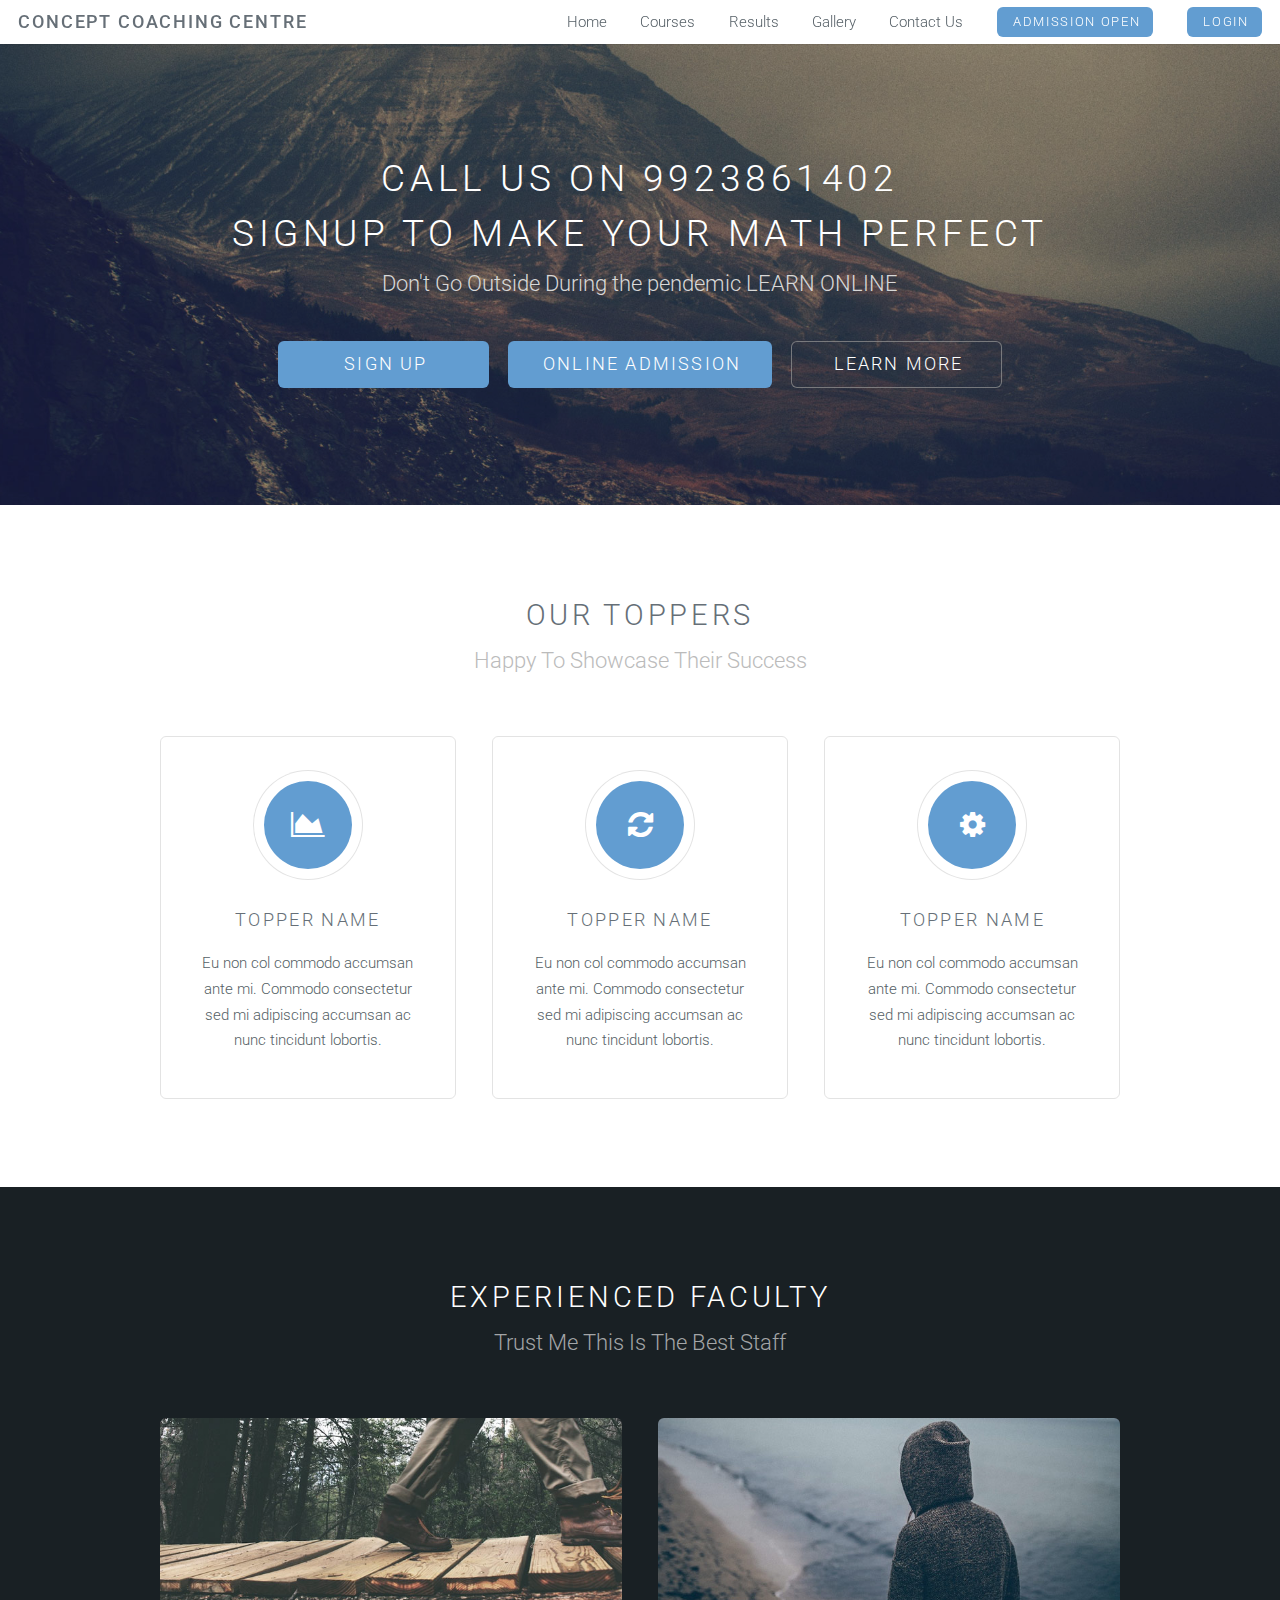
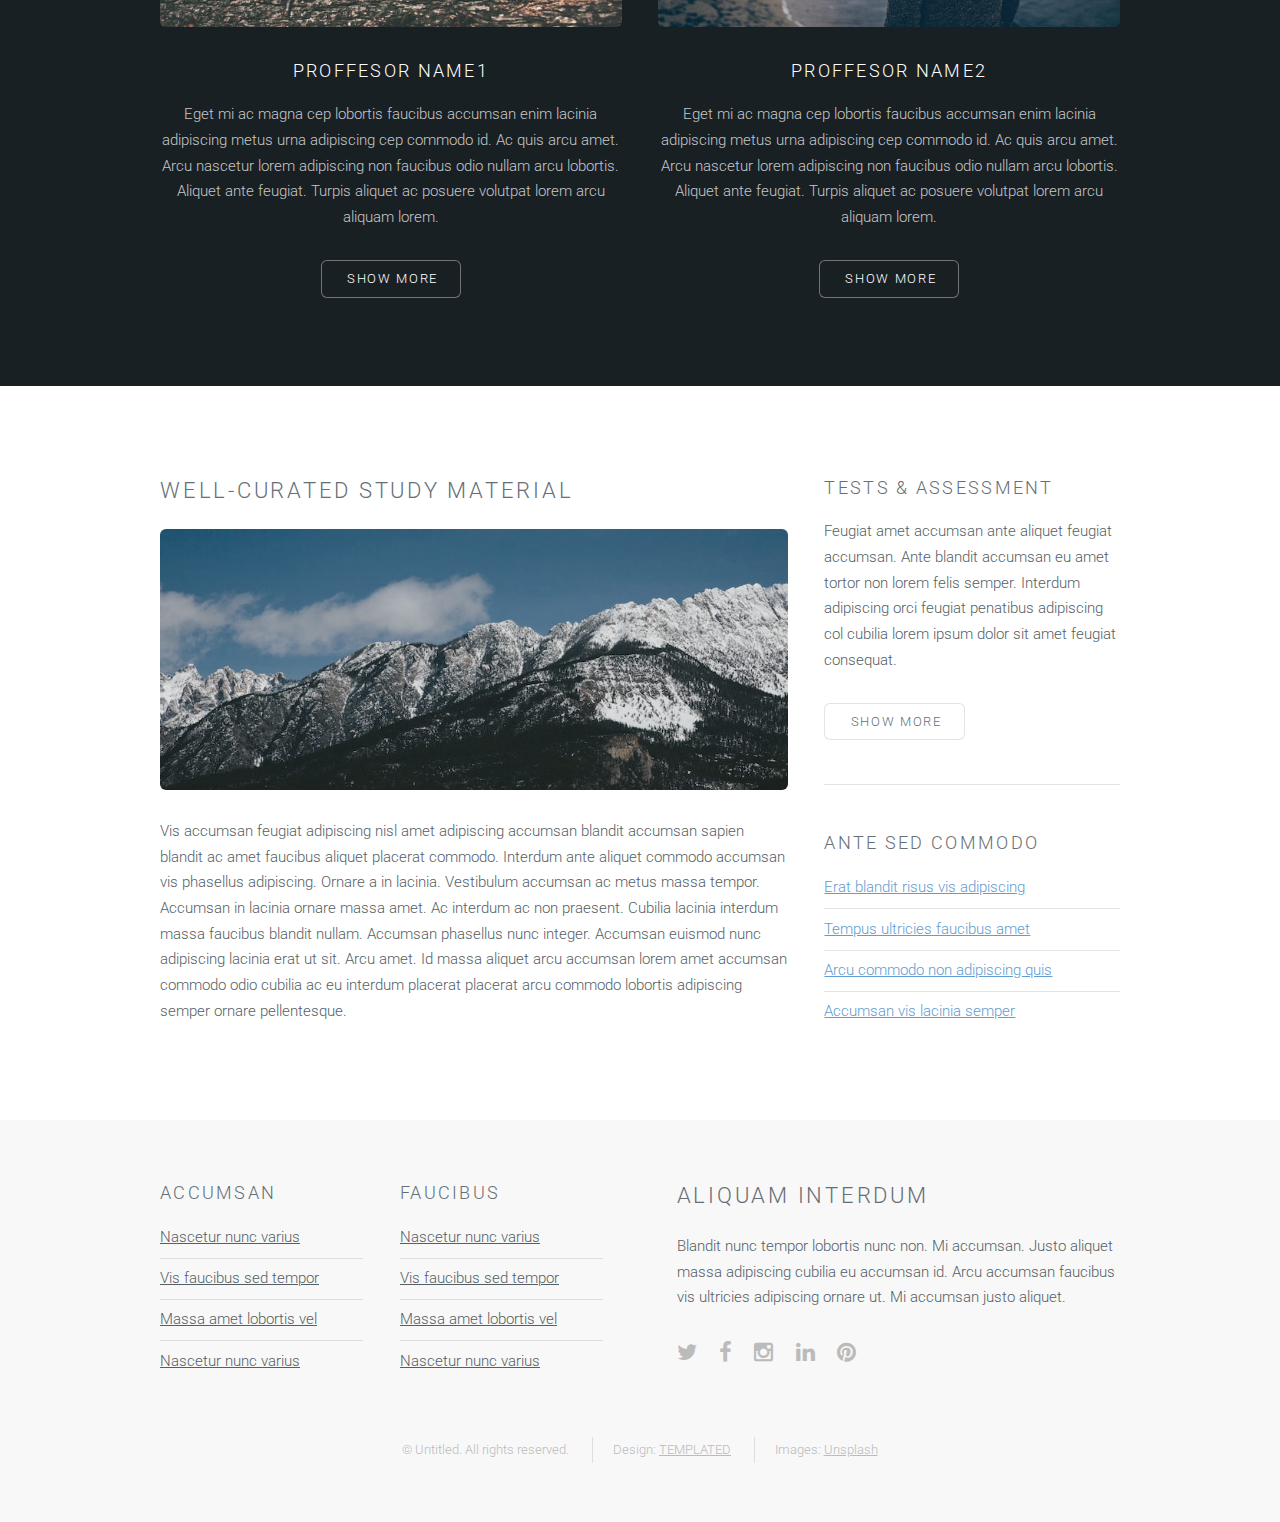
==== src/index.html @ 70733bd9 "updated index.html" ====
<!DOCTYPE HTML>
<!--
	Ion by TEMPLATED
	templated.co @templatedco
	Released for free under the Creative Commons Attribution 3.0 license (templated.co/license)
-->
<html>
	<head>
		<title>Ion by TEMPLATED</title>
		<meta http-equiv="content-type" content="text/html; charset=utf-8" />
		<meta name="description" content="" />
		<meta name="keywords" content="" />
		<!--[if lte IE 8]><script src="js/html5shiv.js"></script><![endif]-->
		<script src="js/jquery.min.js"></script>
		<script src="js/skel.min.js"></script>
		<script src="js/skel-layers.min.js"></script>
		<script src="js/init.js"></script>
		<noscript>
			<link rel="stylesheet" href="css/skel.css" />
			<link rel="stylesheet" href="css/style.css" />
			<link rel="stylesheet" href="css/style-xlarge.css" />
		</noscript>
	</head>
	<body id="top">

		<!-- Header -->
			<header id="header" class="skel-layers-fixed">
				<h1><a href="#">Concept Coaching Centre </a></h1>
				<nav id="nav">
					<ul>
						<li><a href="index.html">Home</a></li>
						<li><a href="left-sidebar.html">Courses</a></li>
						<li><a href="right-sidebar.html">Results</a></li>
						<li><a href="no-sidebar.html">Gallery</a></li>
						<li><a href="no-sidebar.html">Contact Us</a></li>
						<li><a href="#" class="button special">Admission Open</a></li>
						<li><a href="#" class="button special">Login</a></li>
					</ul>
				</nav>
			</header>

		<!-- Banner -->
			<section id="banner">
				<div class="inner">
					<h2>Call us on 9923861402</h2>
					<h2>Signup To Make Your MATH PERFECT</h2>
					<p>Don't Go Outside During the pendemic LEARN ONLINE <a href="http://templated.co"></a></p>
					<ul class="actions">
						<li><a href="#content" class="button big special">Sign Up</a></li>
						<li><a href="#content" class="button big special">Online Admission</a></li>
						<li><a href="#elements" class="button big alt">Learn More</a></li>
					</ul>
				</div>
			</section>

		<!-- One -->
			<section id="one" class="wrapper style1">
				<header class="major">
					<h2>Our Toppers</h2>
					<p>Happy To Showcase Their Success</p>
				</header>
				<div class="container">
					<div class="row">
						<div class="4u">
							<section class="special box">
								<i class="icon fa-area-chart major"></i>
								<h3>Topper Name</h3>
								<p>Eu non col commodo accumsan ante mi. Commodo consectetur sed mi adipiscing accumsan ac nunc tincidunt lobortis.</p>
							</section>
						</div>
						<div class="4u">
							<section class="special box">
								<i class="icon fa-refresh major"></i>
								<h3>Topper Name</h3>
								<p>Eu non col commodo accumsan ante mi. Commodo consectetur sed mi adipiscing accumsan ac nunc tincidunt lobortis.</p>
							</section>
						</div>
						<div class="4u">
							<section class="special box">
								<i class="icon fa-cog major"></i>
								<h3>Topper Name</h3>
								<p>Eu non col commodo accumsan ante mi. Commodo consectetur sed mi adipiscing accumsan ac nunc tincidunt lobortis.</p>
							</section>
						</div>
					</div>
				</div>
			</section>

		<!-- Two -->
			<section id="two" class="wrapper style2">
				<header class="major">
					<h2>EXPERIENCED FACULTY</h2>
					<p>Trust Me This Is The Best Staff</p>
				</header>
				<div class="container">
					<div class="row">
						<div class="6u">
							<section class="special">
								<a href="#" class="image fit"><img src="images/pic01.jpg" alt="" /></a>
								<h3>Proffesor name1</h3>
								<p>Eget mi ac magna cep lobortis faucibus accumsan enim lacinia adipiscing metus urna adipiscing cep commodo id. Ac quis arcu amet. Arcu nascetur lorem adipiscing non faucibus odio nullam arcu lobortis. Aliquet ante feugiat. Turpis aliquet ac posuere volutpat lorem arcu aliquam lorem.</p>
								<ul class="actions">
									<li><a href="#" class="button alt">Show More</a></li>
								</ul>
							</section>
						</div>
						<div class="6u">
							<section class="special">
								<a href="#" class="image fit"><img src="images/pic02.jpg" alt="" /></a>
								<h3>Proffesor name2</h3>
								<p>Eget mi ac magna cep lobortis faucibus accumsan enim lacinia adipiscing metus urna adipiscing cep commodo id. Ac quis arcu amet. Arcu nascetur lorem adipiscing non faucibus odio nullam arcu lobortis. Aliquet ante feugiat. Turpis aliquet ac posuere volutpat lorem arcu aliquam lorem.</p>
								<ul class="actions">
									<li><a href="#" class="button alt">Show More</a></li>
								</ul>
							</section>
						</div>
					</div>
				</div>
			</section>

		<!-- Three -->
			<section id="three" class="wrapper style1">
				<div class="container">
					<div class="row">
						<div class="8u">
							<section>
								<h2>WELL-CURATED STUDY MATERIAL</h2>
								<a href="#" class="image fit"><img src="images/pic03.jpg" alt="" /></a>
								<p>Vis accumsan feugiat adipiscing nisl amet adipiscing accumsan blandit accumsan sapien blandit ac amet faucibus aliquet placerat commodo. Interdum ante aliquet commodo accumsan vis phasellus adipiscing. Ornare a in lacinia. Vestibulum accumsan ac metus massa tempor. Accumsan in lacinia ornare massa amet. Ac interdum ac non praesent. Cubilia lacinia interdum massa faucibus blandit nullam. Accumsan phasellus nunc integer. Accumsan euismod nunc adipiscing lacinia erat ut sit. Arcu amet. Id massa aliquet arcu accumsan lorem amet accumsan commodo odio cubilia ac eu interdum placerat placerat arcu commodo lobortis adipiscing semper ornare pellentesque.</p>
							</section>
						</div>
						<div class="4u">
							<section>
								<h3>TESTS & ASSESSMENT</h3>
								<p>Feugiat amet accumsan ante aliquet feugiat accumsan. Ante blandit accumsan eu amet tortor non lorem felis semper. Interdum adipiscing orci feugiat penatibus adipiscing col cubilia lorem ipsum dolor sit amet feugiat consequat.</p>
								<ul class="actions">
									<li><a href="#" class="button alt">Show More</a></li>
								</ul>
							</section>
							<hr />
							<section>
								<h3>Ante sed commodo</h3>
								<ul class="alt">
									<li><a href="#">Erat blandit risus vis adipiscing</a></li>
									<li><a href="#">Tempus ultricies faucibus amet</a></li>
									<li><a href="#">Arcu commodo non adipiscing quis</a></li>
									<li><a href="#">Accumsan vis lacinia semper</a></li>
								</ul>
							</section>
						</div>
					</div>
				</div>
			</section>

		<!-- Footer -->
			<footer id="footer">
				<div class="container">
					<div class="row double">
						<div class="6u">
							<div class="row collapse-at-2">
								<div class="6u">
									<h3>Accumsan</h3>
									<ul class="alt">
										<li><a href="#">Nascetur nunc varius</a></li>
										<li><a href="#">Vis faucibus sed tempor</a></li>
										<li><a href="#">Massa amet lobortis vel</a></li>
										<li><a href="#">Nascetur nunc varius</a></li>
									</ul>
								</div>
								<div class="6u">
									<h3>Faucibus</h3>
									<ul class="alt">
										<li><a href="#">Nascetur nunc varius</a></li>
										<li><a href="#">Vis faucibus sed tempor</a></li>
										<li><a href="#">Massa amet lobortis vel</a></li>
										<li><a href="#">Nascetur nunc varius</a></li>
									</ul>
								</div>
							</div>
						</div>
						<div class="6u">
							<h2>Aliquam Interdum</h2>
							<p>Blandit nunc tempor lobortis nunc non. Mi accumsan. Justo aliquet massa adipiscing cubilia eu accumsan id. Arcu accumsan faucibus vis ultricies adipiscing ornare ut. Mi accumsan justo aliquet.</p>
							<ul class="icons">
								<li><a href="#" class="icon fa-twitter"><span class="label">Twitter</span></a></li>
								<li><a href="#" class="icon fa-facebook"><span class="label">Facebook</span></a></li>
								<li><a href="#" class="icon fa-instagram"><span class="label">Instagram</span></a></li>
								<li><a href="#" class="icon fa-linkedin"><span class="label">LinkedIn</span></a></li>
								<li><a href="#" class="icon fa-pinterest"><span class="label">Pinterest</span></a></li>
							</ul>
						</div>
					</div>
					<ul class="copyright">
						<li>&copy; Untitled. All rights reserved.</li>
						<li>Design: <a href="http://templated.co">TEMPLATED</a></li>
						<li>Images: <a href="http://unsplash.com">Unsplash</a></li>
					</ul>
				</div>
			</footer>

	</body>
</html>
---- src/css/skel.css ----
/* Resets (http://meyerweb.com/eric/tools/css/reset/ | v2.0 | 20110126 | License: none (public domain)) */

	html,body,div,span,applet,object,iframe,h1,h2,h3,h4,h5,h6,p,blockquote,pre,a,abbr,acronym,address,big,cite,code,del,dfn,em,img,ins,kbd,q,s,samp,small,strike,strong,sub,sup,tt,var,b,u,i,center,dl,dt,dd,ol,ul,li,fieldset,form,label,legend,table,caption,tbody,tfoot,thead,tr,th,td,article,aside,canvas,details,embed,figure,figcaption,footer,header,hgroup,menu,nav,output,ruby,section,summary,time,mark,audio,video{margin:0;padding:0;border:0;font-size:100%;font:inherit;vertical-align:baseline;}article,aside,details,figcaption,figure,footer,header,hgroup,menu,nav,section{display:block;}body{line-height:1;}ol,ul{list-style:none;}blockquote,q{quotes:none;}blockquote:before,blockquote:after,q:before,q:after{content:'';content:none;}table{border-collapse:collapse;border-spacing:0;}body{-webkit-text-size-adjust:none}

/* Box Model */

	*, *:before, *:after {
		-moz-box-sizing: border-box;
		-webkit-box-sizing: border-box;
		box-sizing: border-box;
	}

/* Container */

	body {
		/* min-width: (containers) */
		min-width: 1200px;
	}

	.container {
		margin-left: auto;
		margin-right: auto;
		
		/* width: (containers) */
		width: 1200px;
	}

	/* Modifiers */
	
		.container.small {
			/* width: (containers) * 0.75; */
			width: 900px;
		}

		.container.big {
			width: 100%;

			/* max-width: (containers) * 1.25; */
			max-width: 1500px;

			/* min-width: (containers); */
			min-width: 1200px;
		}

/* Grid */

	.\31 2u { width: 100% }
	.\31 1u { width: 91.6666666667% }
	.\31 0u { width: 83.3333333333% }
	.\39 u { width: 75% }
	.\38 u { width: 66.6666666667% }
	.\37 u { width: 58.3333333333% }
	.\36 u { width: 50% }
	.\35 u { width: 41.6666666667% }
	.\34 u { width: 33.3333333333% }
	.\33 u { width: 25% }
	.\32 u { width: 16.6666666667% }
	.\31 u { width: 8.3333333333% }
	.\-11u { margin-left: 91.6666666667% }
	.\-10u { margin-left: 83.3333333333% }
	.\-9u { margin-left: 75% }
	.\-8u { margin-left: 66.6666666667% }
	.\-7u { margin-left: 58.3333333333% }
	.\-6u { margin-left: 50% }
	.\-5u { margin-left: 41.6666666667% }
	.\-4u { margin-left: 33.3333333333% }
	.\-3u { margin-left: 25% }
	.\-2u { margin-left: 16.6666666667% }
	.\-1u { margin-left: 8.3333333333% }

	/* Rows */

		.row > * {
			float: left;
		}

		.row:after {
			content: '';
			display: block;
			clear: both;
			height: 0;
		}

		.row:first-child > * {
			padding-top: 0 !important;
		}

		.row.uniform > * > :first-child {
			margin-top: 0;
		}

		.row.uniform > * > :last-child {
			margin-bottom: 0;
		}

		/* Normal */

			.row > * {
				/* padding-left: (gutters.vertical) */
				padding-left: 4em;
			}

			.row + .row > * {
				/* padding: (gutters.horizontal) 0 0 (gutters.vertical) */
				padding: 0 0 0 4em;
			}

			.row {
				/* margin-left: -(gutters.vertical) */
				margin-left: -4em;
			}

			.row + .row.uniform > * {
				/* padding: (gutters.vertical) 0 0 (gutters.vertical) */
				padding: 4em 0 0 4em;
			}

		/* Flush */

			.row.flush > * {
				padding-left: 0;
			}

			.row + .row.flush > * {
				padding: 0;
			}

			.row.flush {
				margin-left: 0;
			}

			.row + .row.uniform.flush > * {
				padding: 0;
			}

		/* Quarter */

			.row.quarter > * {
				/* padding-left: (gutters.vertical * 0.25) */
				padding-left: 1em;
			}

			.row + .row.quarter > * {
				/* padding: (gutters.horizontal * 0.25) 0 0 (gutters.vertical * 0.25) */
				padding: 0 0 0 1em;
			}

			.row.quarter {
				/* margin-left: -(gutters.vertical * 0.25) */
				margin-left: -1em;
			}

			.row + .row.uniform.quarter > * {
				/* padding: (gutters.vertical * 0.25) 0 0 (gutters.vertical * 0.25) */
				padding: 1em 0 0 1em;
			}

		/* Half */

			.row.half > * {
				/* padding-left: (gutters.vertical * 0.5) */
				padding-left: 2em;
			}

			.row + .row.half > * {
				/* padding: (gutters.horizontal * 0.5) 0 0 (gutters.vertical * 0.5) */
				padding: 0 0 0 2em;
			}

			.row.half {
				/* margin-left: -(gutters.vertical * 0.5) */
				margin-left: -2em;
			}

			.row + .row.uniform.half > * {
				/* padding: (gutters.vertical * 0.5) 0 0 (gutters.vertical * 0.5) */
				padding: 2em 0 0 2em;
			}

		/* One and (a) Half */

			.row.oneandhalf > * {
				/* padding-left: (gutters.vertical * 1.5) */
				padding-left: 6em;
			}

			.row + .row.oneandhalf > * {
				/* padding: (gutters.horizontal * 1.5) 0 0 (gutters.vertical * 1.5) */
				padding: 0 0 0 6em;
			}

			.row.oneandhalf {
				/* margin-left: -(gutters.vertical * 1.5) */
				margin-left: -6em;
			}

			.row + .row.uniform.oneandhalf > * {
				/* padding: (gutters.vertical * 1.5) 0 0 (gutters.vertical * 1.5) */
				padding: 6em 0 0 6em;
			}

		/* Double */

			.row.double > * {
				/* padding-left: (gutters.vertical * 2) */
				padding-left: 8em;
			}

			.row + .row.double > * {
				/* padding: (gutters.horizontal * 2) 0 0 (gutters.vertical * 2) */
				padding: 0 0 0 8em;
			}

			.row.double {
				/* margin-left: -(gutters.vertical * 2) */
				margin-left: -8em;
			}

			.row + .row.uniform.double > * {
				/* padding: (gutters.vertical * 2) 0 0 (gutters.vertical * 2) */
				padding: 8em 0 0 8em;
			}
---- src/css/style.css ----
@charset "UTF-8";
@import url(font-awesome.min.css);
@import url("http://fonts.googleapis.com/css?family=Roboto:500,300");

/*
	Ion by TEMPLATED
	templated.co @templatedco
	Released for free under the Creative Commons Attribution 3.0 license (templated.co/license)
*/

/* Basic */

	body {
		background: #fff;
	}

	body, input, select, textarea {
		color: #555f66;
		font-family: "Roboto", Helvetica, sans-serif;
		font-size: 14pt;
		font-weight: 300;
		line-height: 1.75em;
	}

	a {
		color: #629DD1;
		text-decoration: underline;
	}

		a:hover {
			text-decoration: none;
		}

	strong, b {
		color: #666f77;
		font-weight: 500;
	}

	em, i {
		font-style: italic;
	}

	p {
		margin: 0 0 2em 0;
	}

	h1, h2, h3, h4, h5, h6 {
		color: #666f77;
		font-weight: 300;
		line-height: 1em;
		margin: 0 0 1em 0;
		text-transform: uppercase;
		letter-spacing: 0.125em;
	}

		h1 a, h2 a, h3 a, h4 a, h5 a, h6 a {
			color: inherit;
			text-decoration: none;
		}

	h2 {
		font-size: 1.5em;
		line-height: 1.5em;
	}

	h3 {
		font-size: 1.25em;
		line-height: 1.5em;
	}

	h4 {
		font-size: 1em;
		line-height: 1.5em;
	}

	h5 {
		font-size: 0.9em;
		line-height: 1.5em;
	}

	h6 {
		font-size: 0.7em;
		line-height: 1.5em;
	}

	sub {
		font-size: 0.8em;
		position: relative;
		top: 0.5em;
	}

	sup {
		font-size: 0.8em;
		position: relative;
		top: -0.5em;
	}

	hr {
		border: 0;
		border-bottom: solid 1px rgba(144, 144, 144, 0.25);
		margin: 3em 0;
	}

		hr.major {
			margin: 2em 0 5em 0;
		}

	blockquote {
		border-left: solid 4px rgba(144, 144, 144, 0.25);
		font-style: italic;
		margin: 0 0 2em 0;
		padding: 0.5em 0 0.5em 2em;
	}

	code {
		background: rgba(144, 144, 144, 0.075);
		border-radius: 6px;
		border: solid 1px rgba(144, 144, 144, 0.25);
		font-family: "Courier New", monospace;
		font-size: 0.9em;
		margin: 0 0.25em;
		padding: 0.25em 0.65em;
	}

	pre {
		-webkit-overflow-scrolling: touch;
		font-family: "Courier New", monospace;
		font-size: 0.9em;
		margin: 0 0 2em 0;
		overflow-x: auto;
	}

		pre code {
			display: block;
			line-height: 1.75em;
			padding: 1em 1.5em;
		}

	.align-left {
		text-align: left;
	}

	.align-center {
		text-align: center;
	}

	.align-right {
		text-align: right;
	}

/* Section/Article */

	section.special, article.special {
		text-align: center;
	}

	header p {
		color: #bbb;
		position: relative;
		margin: 0 0 1.5em 0;
	}

	header h2 + p {
		font-size: 1.25em;
		margin-top: -1em;
		line-height: 1.5em;
	}

	header h3 + p {
		font-size: 1.1em;
		margin-top: -0.85em;
		line-height: 1.5em;
	}

	header h4 + p,
	header h5 + p,
	header h6 + p {
		font-size: 0.9em;
		margin-top: -0.75em;
		line-height: 1.5em;
	}

	header.major {
		text-align: center;
		margin: 0 0 4em 0;
	}

		header.major h2 {
			font-size: 2em;
		}

		header.major h2 + p {
			font-size: 1.5em;
			margin: -1em 0 2em 0;
		}

/* Form */

	form {
		margin: 0 0 2em 0;
	}

	label {
		color: #666f77;
		display: block;
		font-size: 0.9em;
		font-weight: 500;
		margin: 0 0 1em 0;
	}

	input[type="text"],
	input[type="password"],
	input[type="email"],
	select,
	textarea {
		-moz-appearance: none;
		-webkit-appearance: none;
		-o-appearance: none;
		-ms-appearance: none;
		appearance: none;
		background: rgba(144, 144, 144, 0.075);
		border-radius: 6px;
		border: none;
		border: solid 1px rgba(144, 144, 144, 0.25);
		color: inherit;
		display: block;
		outline: 0;
		padding: 0 1em;
		text-decoration: none;
		width: 100%;
	}

		input[type="text"]:invalid,
		input[type="password"]:invalid,
		input[type="email"]:invalid,
		select:invalid,
		textarea:invalid {
			box-shadow: none;
		}

		input[type="text"]:focus,
		input[type="password"]:focus,
		input[type="email"]:focus,
		select:focus,
		textarea:focus {
			border-color: #629DD1;
			box-shadow: 0 0 0 1px #629DD1;
		}

	.select-wrapper {
		text-decoration: none;
		display: block;
		position: relative;
	}

		.select-wrapper:before {
			content: "";
			-moz-osx-font-smoothing: grayscale;
			-webkit-font-smoothing: antialiased;
			font-family: FontAwesome;
			font-style: normal;
			font-weight: normal;
			text-transform: none !important;
		}

		.select-wrapper:before {
			color: rgba(144, 144, 144, 0.25);
			display: block;
			height: 2.75em;
			line-height: 2.75em;
			pointer-events: none;
			position: absolute;
			right: 0;
			text-align: center;
			top: 0;
			width: 2.75em;
		}

		.select-wrapper select::-ms-expand {
			display: none;
		}

	input[type="text"],
	input[type="password"],
	input[type="email"],
	select {
		height: 2.75em;
	}

	textarea {
		padding: 0.75em 1em;
	}

	input[type="checkbox"],
	input[type="radio"] {
		-moz-appearance: none;
		-webkit-appearance: none;
		-o-appearance: none;
		-ms-appearance: none;
		appearance: none;
		display: block;
		float: left;
		margin-right: -2em;
		opacity: 0;
		width: 1em;
		z-index: -1;
	}

		input[type="checkbox"] + label,
		input[type="radio"] + label {
			text-decoration: none;
			color: #555f66;
			cursor: pointer;
			display: inline-block;
			font-size: 1em;
			font-weight: 300;
			padding-left: 2.4em;
			padding-right: 0.75em;
			position: relative;
		}

			input[type="checkbox"] + label:before,
			input[type="radio"] + label:before {
				-moz-osx-font-smoothing: grayscale;
				-webkit-font-smoothing: antialiased;
				font-family: FontAwesome;
				font-style: normal;
				font-weight: normal;
				text-transform: none !important;
			}

			input[type="checkbox"] + label:before,
			input[type="radio"] + label:before {
				background: rgba(144, 144, 144, 0.075);
				border-radius: 6px;
				border: solid 1px rgba(144, 144, 144, 0.25);
				content: '';
				display: inline-block;
				height: 1.65em;
				left: 0;
				line-height: 1.58125em;
				position: absolute;
				text-align: center;
				top: 0;
				width: 1.65em;
			}

		input[type="checkbox"]:checked + label:before,
		input[type="radio"]:checked + label:before {
			background: #192024;
			border-color: #192024;
			color: #ffffff;
			content: '\f00c';
		}

		input[type="checkbox"]:focus + label:before,
		input[type="radio"]:focus + label:before {
			border-color: #629DD1;
			box-shadow: 0 0 0 1px #629DD1;
		}

	input[type="checkbox"] + label:before {
		border-radius: 6px;
	}

	input[type="radio"] + label:before {
		border-radius: 100%;
	}

	::-webkit-input-placeholder {
		color: #bbb !important;
		opacity: 1.0;
	}

	:-moz-placeholder {
		color: #bbb !important;
		opacity: 1.0;
	}

	::-moz-placeholder {
		color: #bbb !important;
		opacity: 1.0;
	}

	:-ms-input-placeholder {
		color: #bbb !important;
		opacity: 1.0;
	}

	.formerize-placeholder {
		color: #bbb !important;
		opacity: 1.0;
	}

/* Box */

	.box {
		border-radius: 6px;
		border: solid 1px rgba(144, 144, 144, 0.25);
		margin-bottom: 2em;
		padding: 3em 2em;
	}

		.box > :last-child,
		.box > :last-child > :last-child,
		.box > :last-child > :last-child > :last-child {
			margin-bottom: 0;
		}

		.box.alt {
			border: 0;
			border-radius: 0;
			padding: 0;
		}

/* Icon */

	.icon {
		text-decoration: none;
		border-bottom: none;
		position: relative;
	}

		.icon:before {
			-moz-osx-font-smoothing: grayscale;
			-webkit-font-smoothing: antialiased;
			font-family: FontAwesome;
			font-style: normal;
			font-weight: normal;
			text-transform: none !important;
		}

		.icon > .label {
			display: none;
		}

		.icon.major {
			display: inline-block;
			margin: 0 0 1.25em 0;
			color: #ffffff;
			background: #629DD1;
			width: 3em;
			height: 3em;
			font-size: 2em;
			text-align: center;
			line-height: 3em;
			border-radius: 100%;
			box-shadow: 0 0 0 10px #fff, 0 0 0 11px rgba(144, 144, 144, 0.25);
		}

/* Image */

	.image {
		border-radius: 6px;
		border: 0;
		display: inline-block;
		position: relative;
	}

		.image img {
			border-radius: 6px;
			display: block;
		}

		.image.left {
			float: left;
			padding: 0 1.5em 1em 0;
			top: 0.25em;
		}

		.image.right {
			float: right;
			padding: 0 0 1em 1.5em;
			top: 0.25em;
		}

		.image.fit {
			display: block;
			margin: 0 0 2em 0;
			width: 100%;
		}

			.image.fit img {
				display: block;
				width: 100%;
			}

/* List */

	ol {
		list-style: decimal;
		margin: 0 0 2em 0;
		padding-left: 1.25em;
	}

		ol li {
			padding-left: 0.25em;
		}

	ul {
		list-style: disc;
		margin: 0 0 2em 0;
		padding-left: 1em;
	}

		ul li {
			padding-left: 0.5em;
		}

		ul.alt {
			list-style: none;
			padding-left: 0;
		}

			ul.alt li {
				border-top: solid 1px rgba(144, 144, 144, 0.25);
				padding: 0.5em 0;
			}

				ul.alt li:first-child {
					border-top: 0;
					padding-top: 0;
				}

		ul.icons {
			cursor: default;
			list-style: none;
			padding-left: 0;
		}

			ul.icons li {
				display: inline-block;
				padding: 0 1.25em 0 0;
			}

				ul.icons li:last-child {
					padding-right: 0;
				}

				ul.icons li .icon:before {
					font-size: 1.5em;
				}

		ul.actions {
			cursor: default;
			list-style: none;
			padding-left: 0;
		}

			ul.actions li {
				display: inline-block;
				padding: 0 1em 0 0;
				vertical-align: middle;
			}

				ul.actions li:last-child {
					padding-right: 0;
				}

			ul.actions.small li {
				padding: 0 0.5em 0 0;
			}

			ul.actions.vertical li {
				display: block;
				padding: 1em 0 0 0;
			}

				ul.actions.vertical li:first-child {
					padding-top: 0;
				}

				ul.actions.vertical li > * {
					margin-bottom: 0;
				}

			ul.actions.vertical.small li {
				padding: 0.5em 0 0 0;
			}

				ul.actions.vertical.small li:first-child {
					padding-top: 0;
				}

			ul.actions.fit {
				display: table;
				margin-left: -1em;
				padding: 0;
				table-layout: fixed;
				width: calc(100% + 1em);
			}

				ul.actions.fit li {
					display: table-cell;
					padding: 0 0 0 1em;
				}

					ul.actions.fit li > * {
						margin-bottom: 0;
					}

				ul.actions.fit.small {
					margin-left: -0.5em;
					width: calc(100% + 0.5em);
				}

					ul.actions.fit.small li {
						padding: 0 0 0 0.5em;
					}

	dl {
		margin: 0 0 2em 0;
	}

/* Table */

	.table-wrapper {
		-webkit-overflow-scrolling: touch;
		overflow-x: auto;
	}

	table {
		margin: 0 0 2em 0;
		width: 100%;
	}

		table tbody tr {
			border: solid 1px rgba(144, 144, 144, 0.25);
			border-left: 0;
			border-right: 0;
		}

			table tbody tr:nth-child(2n + 1) {
				background-color: rgba(144, 144, 144, 0.075);
			}

		table td {
			padding: 0.75em 0.75em;
		}

		table th {
			color: #666f77;
			font-size: 0.9em;
			font-weight: 500;
			padding: 0 0.75em 0.75em 0.75em;
			text-align: left;
		}

		table thead {
			border-bottom: solid 2px rgba(144, 144, 144, 0.25);
		}

		table tfoot {
			border-top: solid 2px rgba(144, 144, 144, 0.25);
		}

		table.alt {
			border-collapse: separate;
		}

			table.alt tbody tr td {
				border: solid 1px rgba(144, 144, 144, 0.25);
				border-left-width: 0;
				border-top-width: 0;
			}

				table.alt tbody tr td:first-child {
					border-left-width: 1px;
				}

			table.alt tbody tr:first-child td {
				border-top-width: 1px;
			}

			table.alt thead {
				border-bottom: 0;
			}

			table.alt tfoot {
				border-top: 0;
			}

/* Button */

	input[type="submit"],
	input[type="reset"],
	input[type="button"],
	.button {
		-moz-appearance: none;
		-webkit-appearance: none;
		-o-appearance: none;
		-ms-appearance: none;
		appearance: none;
		-moz-transition: background-color 0.2s ease-in-out, color 0.2s ease-in-out;
		-webkit-transition: background-color 0.2s ease-in-out, color 0.2s ease-in-out;
		-o-transition: background-color 0.2s ease-in-out, color 0.2s ease-in-out;
		-ms-transition: background-color 0.2s ease-in-out, color 0.2s ease-in-out;
		transition: background-color 0.2s ease-in-out, color 0.2s ease-in-out;
		background-color: #192024;
		border-radius: 6px;
		border: 0;
		color: #ffffff !important;
		cursor: pointer;
		display: inline-block;
		font-weight: 300;
		text-transform: uppercase;
		letter-spacing: 0.125em;
		font-size: 0.9em;
		height: 2.85em;
		line-height: 2.85em;
		padding: 0 1.75em;
		text-align: center;
		text-decoration: none;
		white-space: nowrap;
		text-indent: 0.25em;
	}

		input[type="submit"]:hover,
		input[type="reset"]:hover,
		input[type="button"]:hover,
		.button:hover {
			background-color: #232d33;
		}

		input[type="submit"]:active,
		input[type="reset"]:active,
		input[type="button"]:active,
		.button:active {
			background-color: #0f1315;
		}

		input[type="submit"].icon,
		input[type="reset"].icon,
		input[type="button"].icon,
		.button.icon {
			padding-left: 1.35em;
		}

			input[type="submit"].icon:before,
			input[type="reset"].icon:before,
			input[type="button"].icon:before,
			.button.icon:before {
				margin-right: 0.5em;
			}

		input[type="submit"].fit,
		input[type="reset"].fit,
		input[type="button"].fit,
		.button.fit {
			display: block;
			margin: 0 0 1em 0;
			width: 100%;
		}

		input[type="submit"].small,
		input[type="reset"].small,
		input[type="button"].small,
		.button.small {
			font-size: 0.7em;
		}

		input[type="submit"].big,
		input[type="reset"].big,
		input[type="button"].big,
		.button.big {
			font-size: 1.2em;
			height: 2.65em;
			line-height: 2.65em;
		}

		input[type="submit"].alt,
		input[type="reset"].alt,
		input[type="button"].alt,
		.button.alt {
			background-color: transparent;
			box-shadow: inset 0 0 0 1px rgba(144, 144, 144, 0.25);
			color: #666f77 !important;
		}

			input[type="submit"].alt:hover,
			input[type="reset"].alt:hover,
			input[type="button"].alt:hover,
			.button.alt:hover {
				background-color: rgba(144, 144, 144, 0.075);
			}

			input[type="submit"].alt:active,
			input[type="reset"].alt:active,
			input[type="button"].alt:active,
			.button.alt:active {
				background-color: rgba(144, 144, 144, 0.2);
			}

			input[type="submit"].alt.icon:before,
			input[type="reset"].alt.icon:before,
			input[type="button"].alt.icon:before,
			.button.alt.icon:before {
				color: #bbb;
			}

		input[type="submit"].special,
		input[type="reset"].special,
		input[type="button"].special,
		.button.special {
			background-color: #629DD1;
			color: #ffffff !important;
		}

			input[type="submit"].special:hover,
			input[type="reset"].special:hover,
			input[type="button"].special:hover,
			.button.special:hover {
				background-color: #76a9d7;
			}

			input[type="submit"].special:active,
			input[type="reset"].special:active,
			input[type="button"].special:active,
			.button.special:active {
				background-color: #4e91cb;
			}

		input[type="submit"].disabled, input[type="submit"]:disabled,
		input[type="reset"].disabled,
		input[type="reset"]:disabled,
		input[type="button"].disabled,
		input[type="button"]:disabled,
		.button.disabled,
		.button:disabled {
			background-color: #555f66 !important;
			box-shadow: inset 0 -0.15em 0 0 rgba(0, 0, 0, 0.15);
			color: #fff !important;
			cursor: default;
			opacity: 0.25;
		}

/* Wrapper */

	.wrapper {
		padding: 6em 0 4em 0;
	}

		.wrapper.style1 {
			background: #fff;
			color: #555f66;
		}

		.wrapper.style2 {
			background: #192024;
			color: #c5c7c8;
		}

			.wrapper.style2 h2, .wrapper.style2 h3, .wrapper.style2 h4, .wrapper.style2 h5, .wrapper.style2 h6 {
				color: #ffffff;
			}

			.wrapper.style2 header p {
				color: #a3a5a7;
			}

			.wrapper.style2 .button.alt {
				box-shadow: inset 0 0 0 1px rgba(144, 144, 144, 0.75);
				color: #ffffff !important;
			}

				.wrapper.style2 .button.alt:hover {
					background-color: rgba(144, 144, 144, 0.275);
				}

				.wrapper.style2 .button.alt:active {
					background-color: rgba(144, 144, 144, 0.4);
				}

				.wrapper.style2 .button.alt.icon:before {
					color: #a3a5a7;
				}

/* Header */

	#skel-layers-wrapper {
		padding-top: 3em;
	}

	#header {
		background: #fff;
		color: #555f66;
		cursor: default;
		height: 3em;
		left: 0;
		line-height: 3em;
		position: fixed;
		top: 0;
		width: 100%;
		z-index: 10000;
		box-shadow: 0 0 0.1em 0 rgba(0, 0, 0, 0.25);
	}

		#header h1 {
			color: #666f77;
			font-weight: 500;
			height: inherit;
			left: 1.25em;
			line-height: inherit;
			margin: 0;
			padding: 0;
			position: absolute;
			top: 0;
		}

			#header h1 a {
				font-size: 1.25em;
			}

		#header nav {
			height: inherit;
			line-height: inherit;
			position: absolute;
			right: 1.25em;
			top: 0;
			vertical-align: middle;
		}

			#header nav > ul {
				list-style: none;
				margin: 0;
				padding-left: 0;
			}

				#header nav > ul > li {
					border-radius: 6px;
					display: inline-block;
					margin-left: 2em;
					padding-left: 0;
				}

					#header nav > ul > li a {
						-moz-transition: color 0.2s ease-in-out;
						-webkit-transition: color 0.2s ease-in-out;
						-o-transition: color 0.2s ease-in-out;
						-ms-transition: color 0.2s ease-in-out;
						transition: color 0.2s ease-in-out;
						color: #555f66;
						display: inline-block;
						text-decoration: none;
					}

						#header nav > ul > li a:hover {
							color: #629DD1;
						}

					#header nav > ul > li:first-child {
						margin-left: 0;
					}

					#header nav > ul > li .button {
						height: 2.25em;
						line-height: 2.25em;
						margin-bottom: 0;
						padding: 0 1em;
						position: relative;
						top: -0.075em;
						vertical-align: middle;
					}

		#header .container {
			position: relative;
		}

			#header .container h1 {
				left: 0;
			}

			#header .container nav {
				right: 0;
			}

/* Banner */

	#banner {
		background-color: #666666;
		background-image: url("../images/banner.jpg");
		background-size: cover;
		background-position: center center;
		background-repeat: no-repeat;
		color: #d8d8d8;
		padding: 14em 0;
		text-align: center;
		position: relative;
	}

		#banner:before {
			content: '';
			position: absolute;
			left: 0;
			top: 0;
			width: 100%;
			height: 100%;
			background: rgba(64, 72, 80, 0.25);
		}

		#banner .inner {
			position: relative;
			z-index: 1;
		}

			#banner .inner :last-child {
				margin-bottom: 0;
			}

		#banner h2, #banner h3, #banner h4, #banner h5, #banner h6 {
			color: #ffffff;
		}

		#banner .button.alt {
			box-shadow: inset 0 0 0 1px rgba(144, 144, 144, 0.75);
			color: #ffffff !important;
		}

			#banner .button.alt:hover {
				background-color: rgba(144, 144, 144, 0.275);
			}

			#banner .button.alt:active {
				background-color: rgba(144, 144, 144, 0.4);
			}

			#banner .button.alt.icon:before {
				color: #c1c1c1;
			}

		#banner .button {
			min-width: 12em;
		}

		#banner h2 {
			font-size: 3.5em;
			line-height: 1em;
			margin: 0 0 0.5em 0;
			padding: 0;
		}

		#banner p {
			font-size: 1.5em;
			margin-bottom: 2em;
		}

			#banner p a {
				color: #ffffff;
				text-decoration: none;
			}

/* Footer */

	#footer {
		background: #f8f8f8;
		padding: 4em 0 6em 0;
	}

		#footer a {
			color: inherit;
		}

		#footer .copyright {
			color: #bbb;
			font-size: 0.9em;
			margin: 2em 0 0 0;
			padding: 0;
			text-align: center;
		}

			#footer .copyright li {
				border-left: solid 1px rgba(144, 144, 144, 0.25);
				display: inline-block;
				list-style: none;
				margin-left: 1.5em;
				padding-left: 1.5em;
			}

				#footer .copyright li:first-child {
					border-left: 0;
					margin-left: 0;
					padding-left: 0;
				}

		#footer .icons a {
			color: #bbb;
		}
---- src/css/style-xlarge.css ----
/*
	Ion by TEMPLATED
	templated.co @templatedco
	Released for free under the Creative Commons Attribution 3.0 license (templated.co/license)
*/

/* Basic */

	body, input, select, textarea {
		font-size: 12pt;
	}

/* Banner */

	#banner {
		padding: 9em 0;
	}
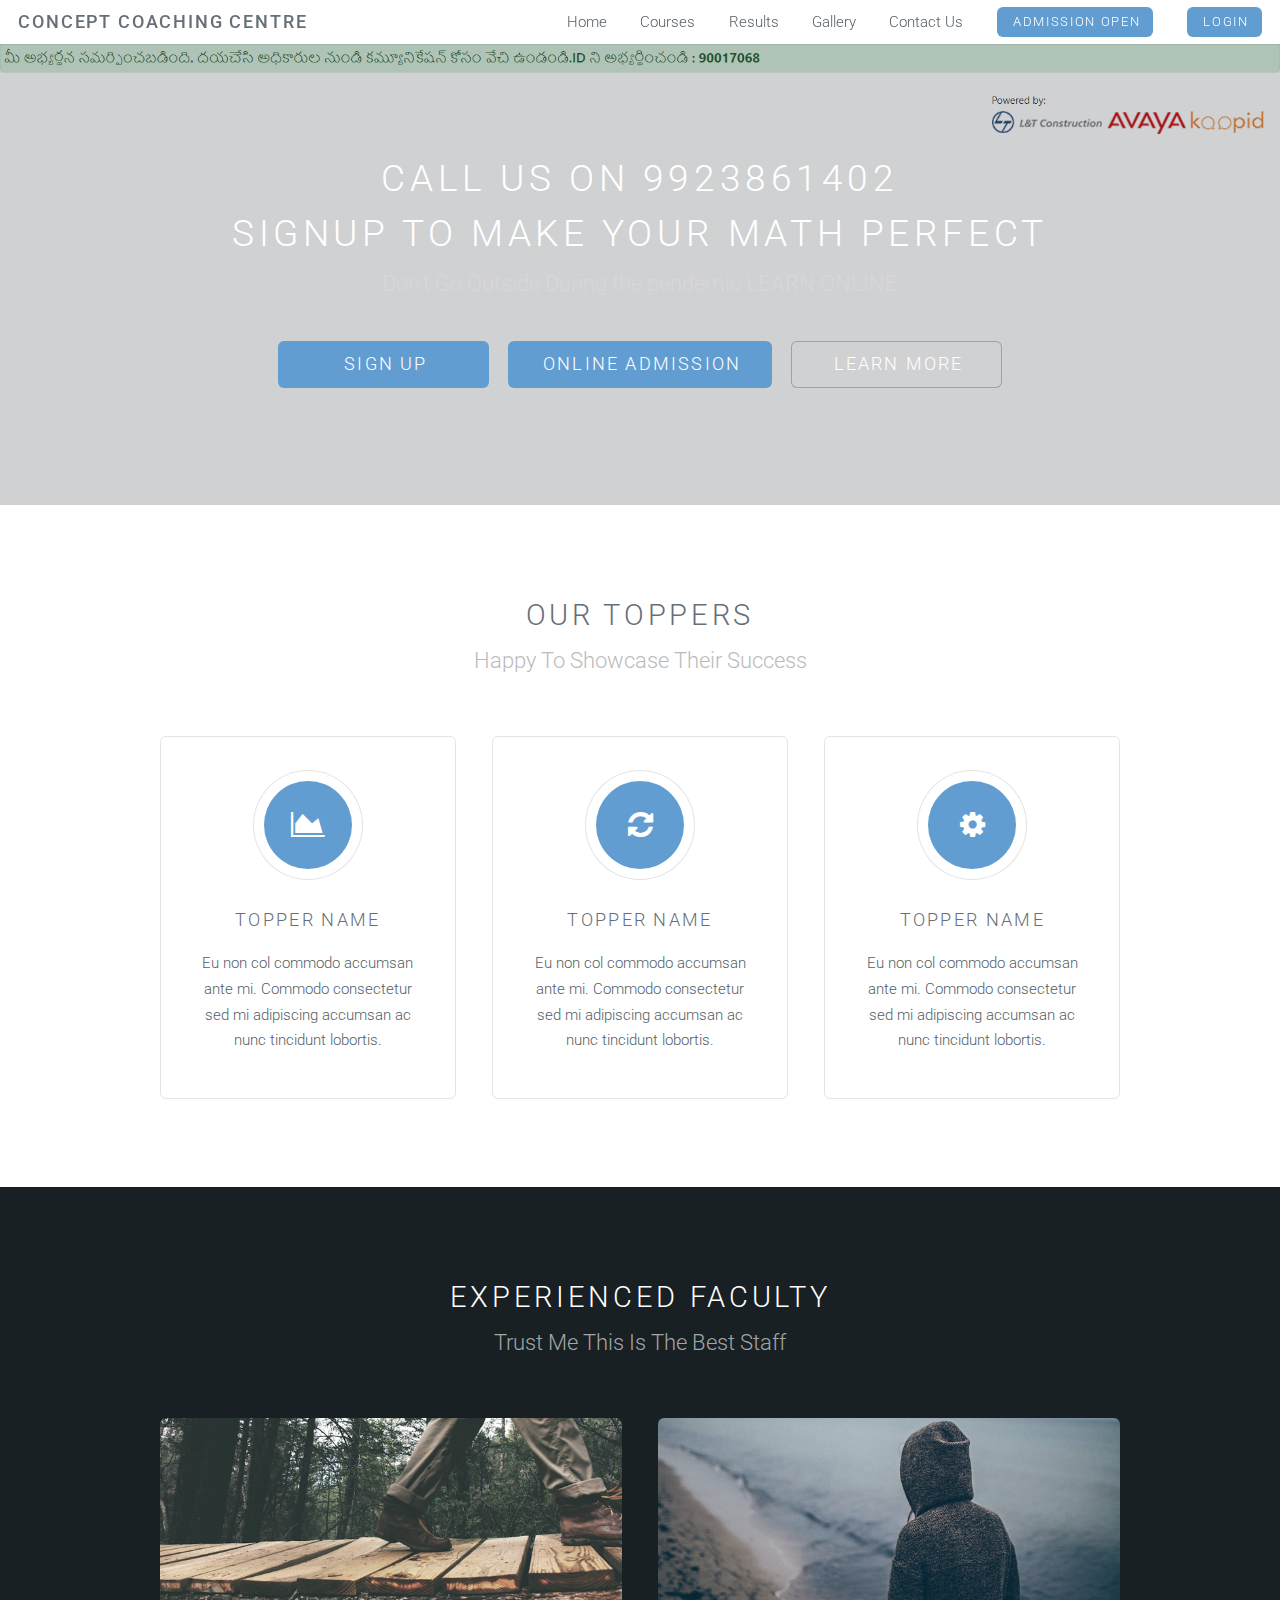
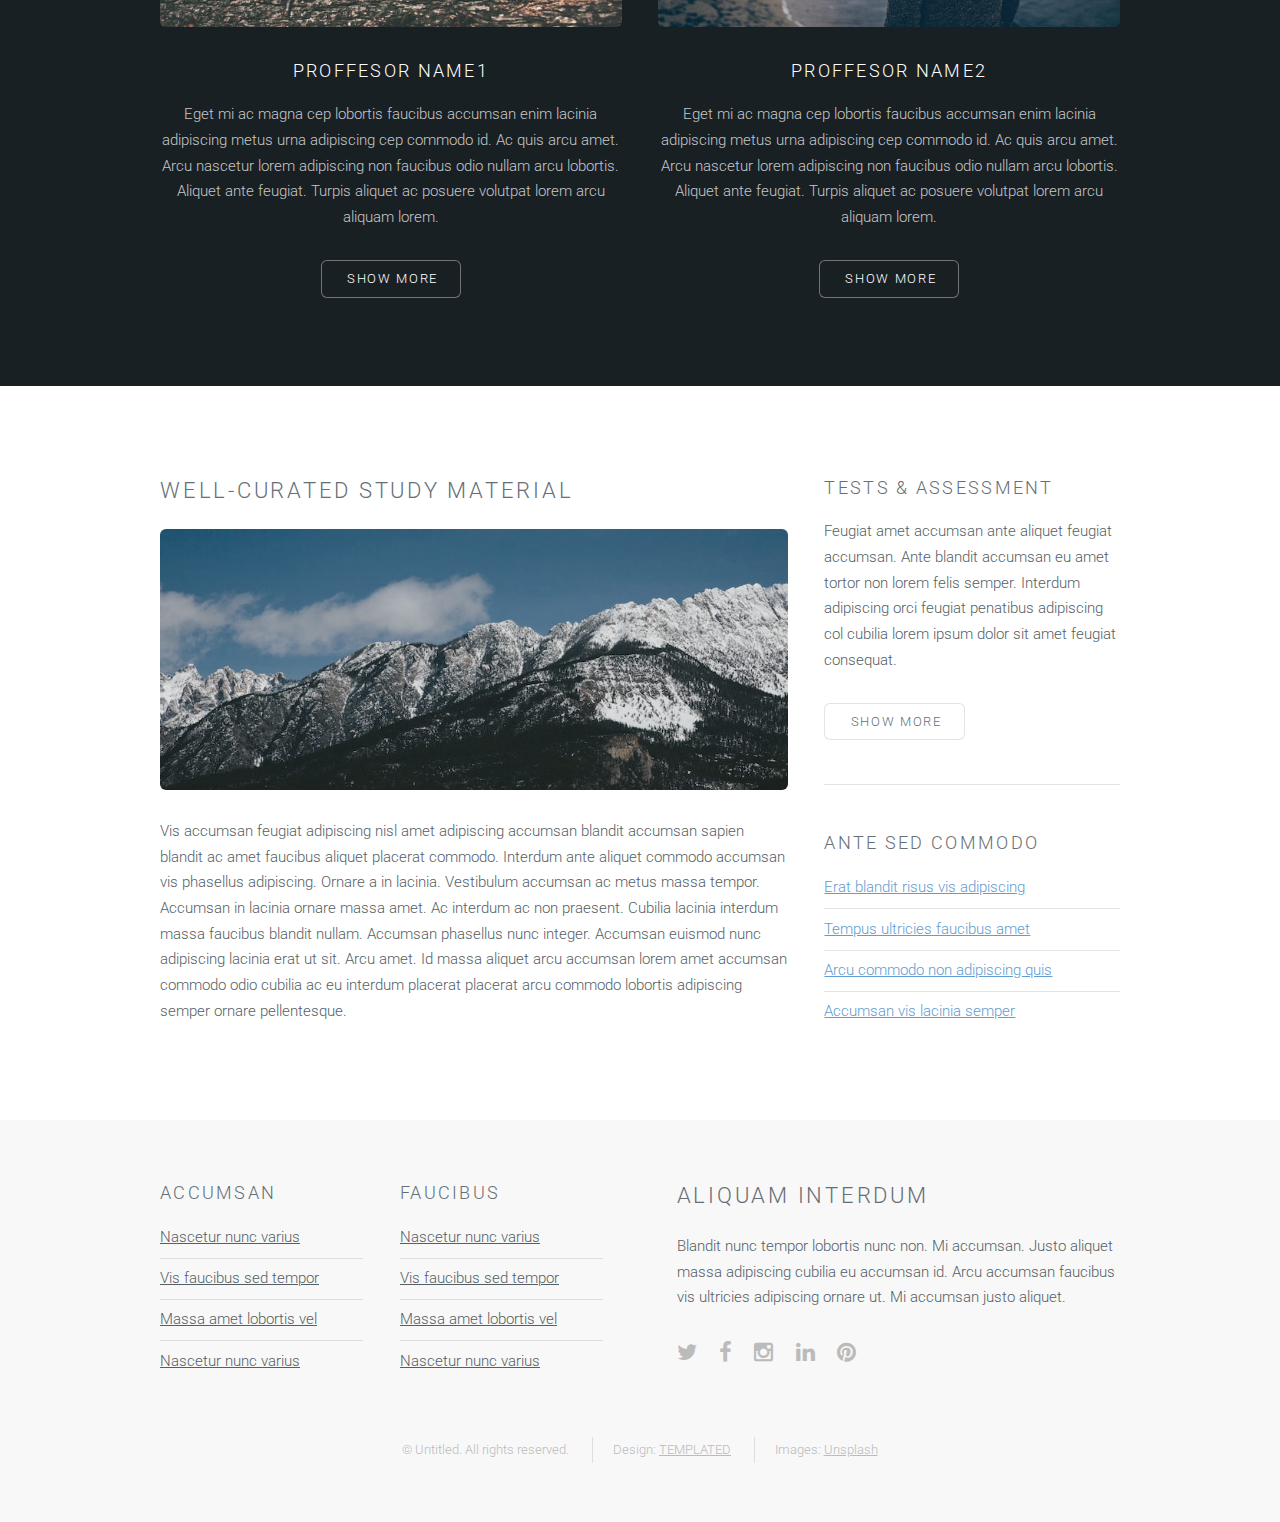
==== commit 9d6e15c3: "commit" ====
--- a/src/index.html
+++ b/src/index.html
@@ -6,7 +6,7 @@
 -->
 <html>
 	<head>
-		<title>Ion by TEMPLATED</title>
+		<title>Concept Coaching Centre</title>
 		<meta http-equiv="content-type" content="text/html; charset=utf-8" />
 		<meta name="description" content="" />
 		<meta name="keywords" content="" />
--- a/src/css/style.css
+++ b/src/css/style.css
@@ -1084,4 +1084,4 @@
 
 		#footer .icons a {
 			color: #bbb;
-		}+		}
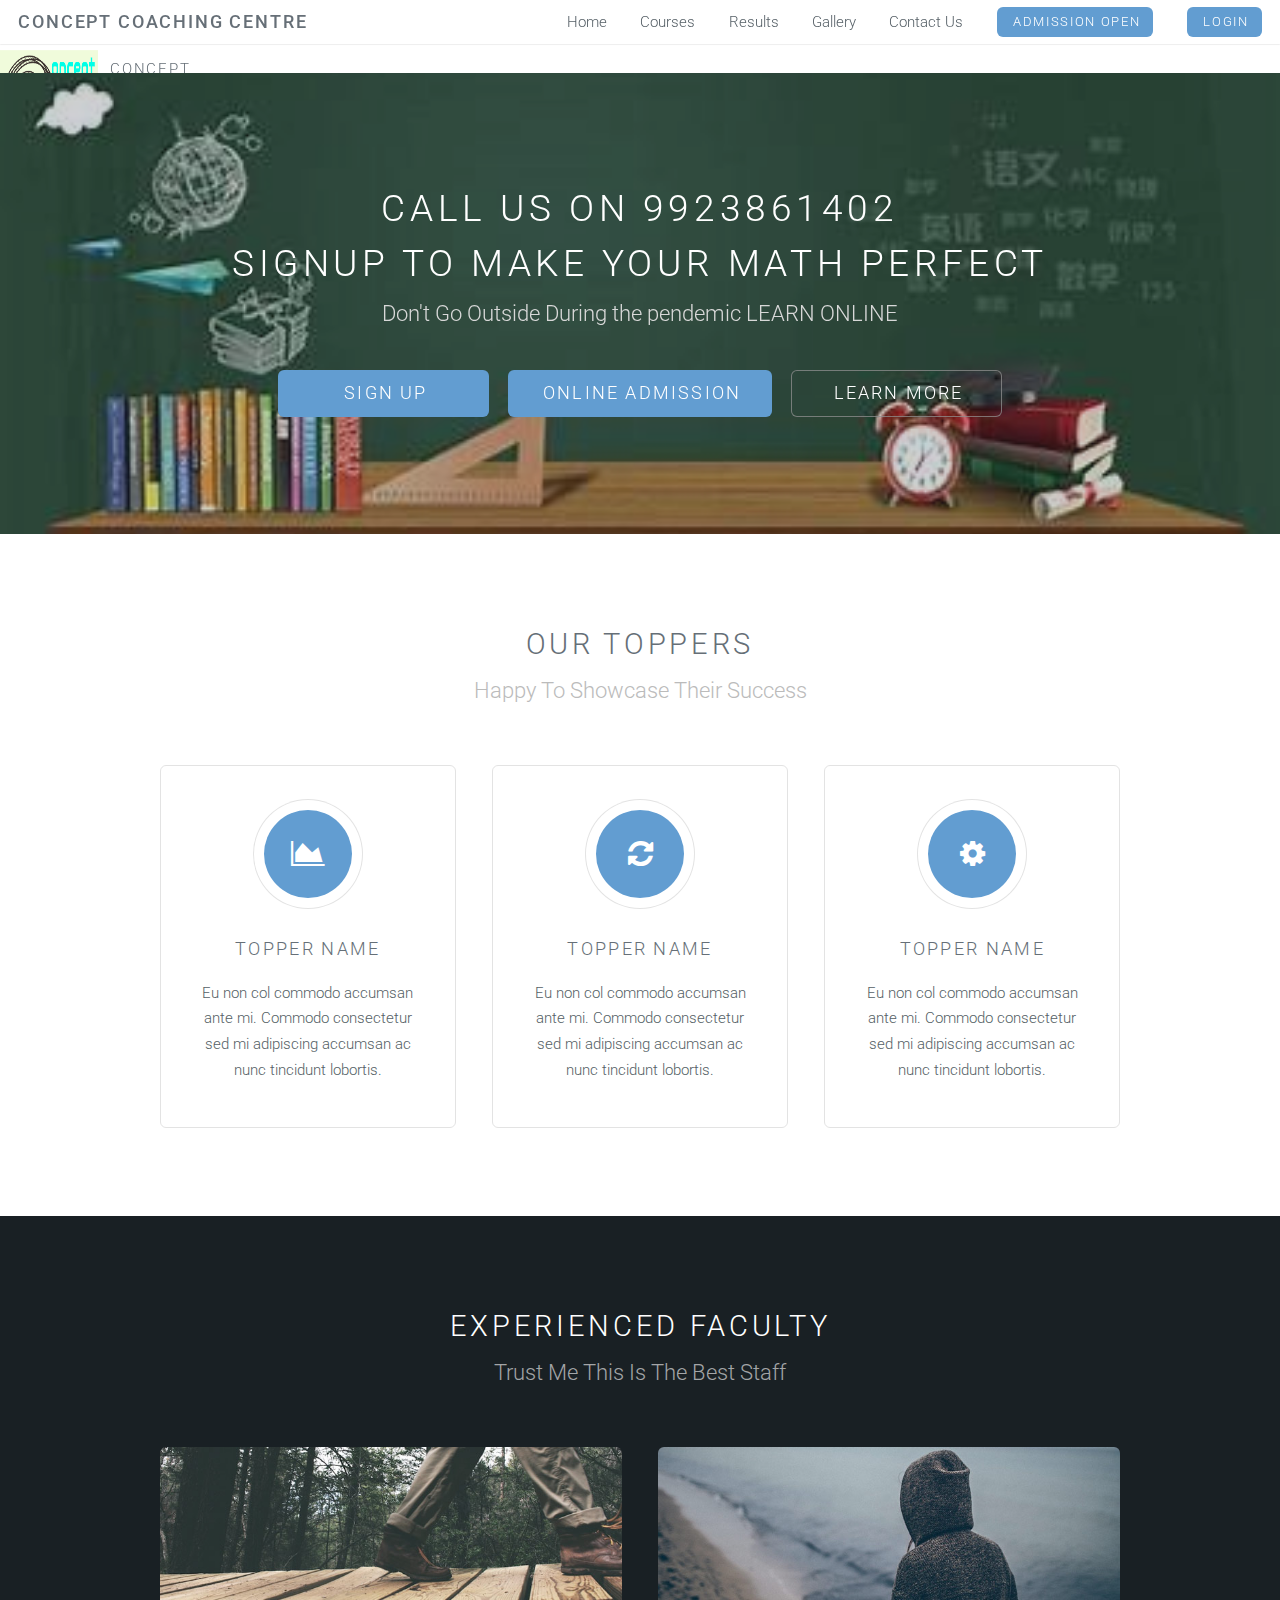
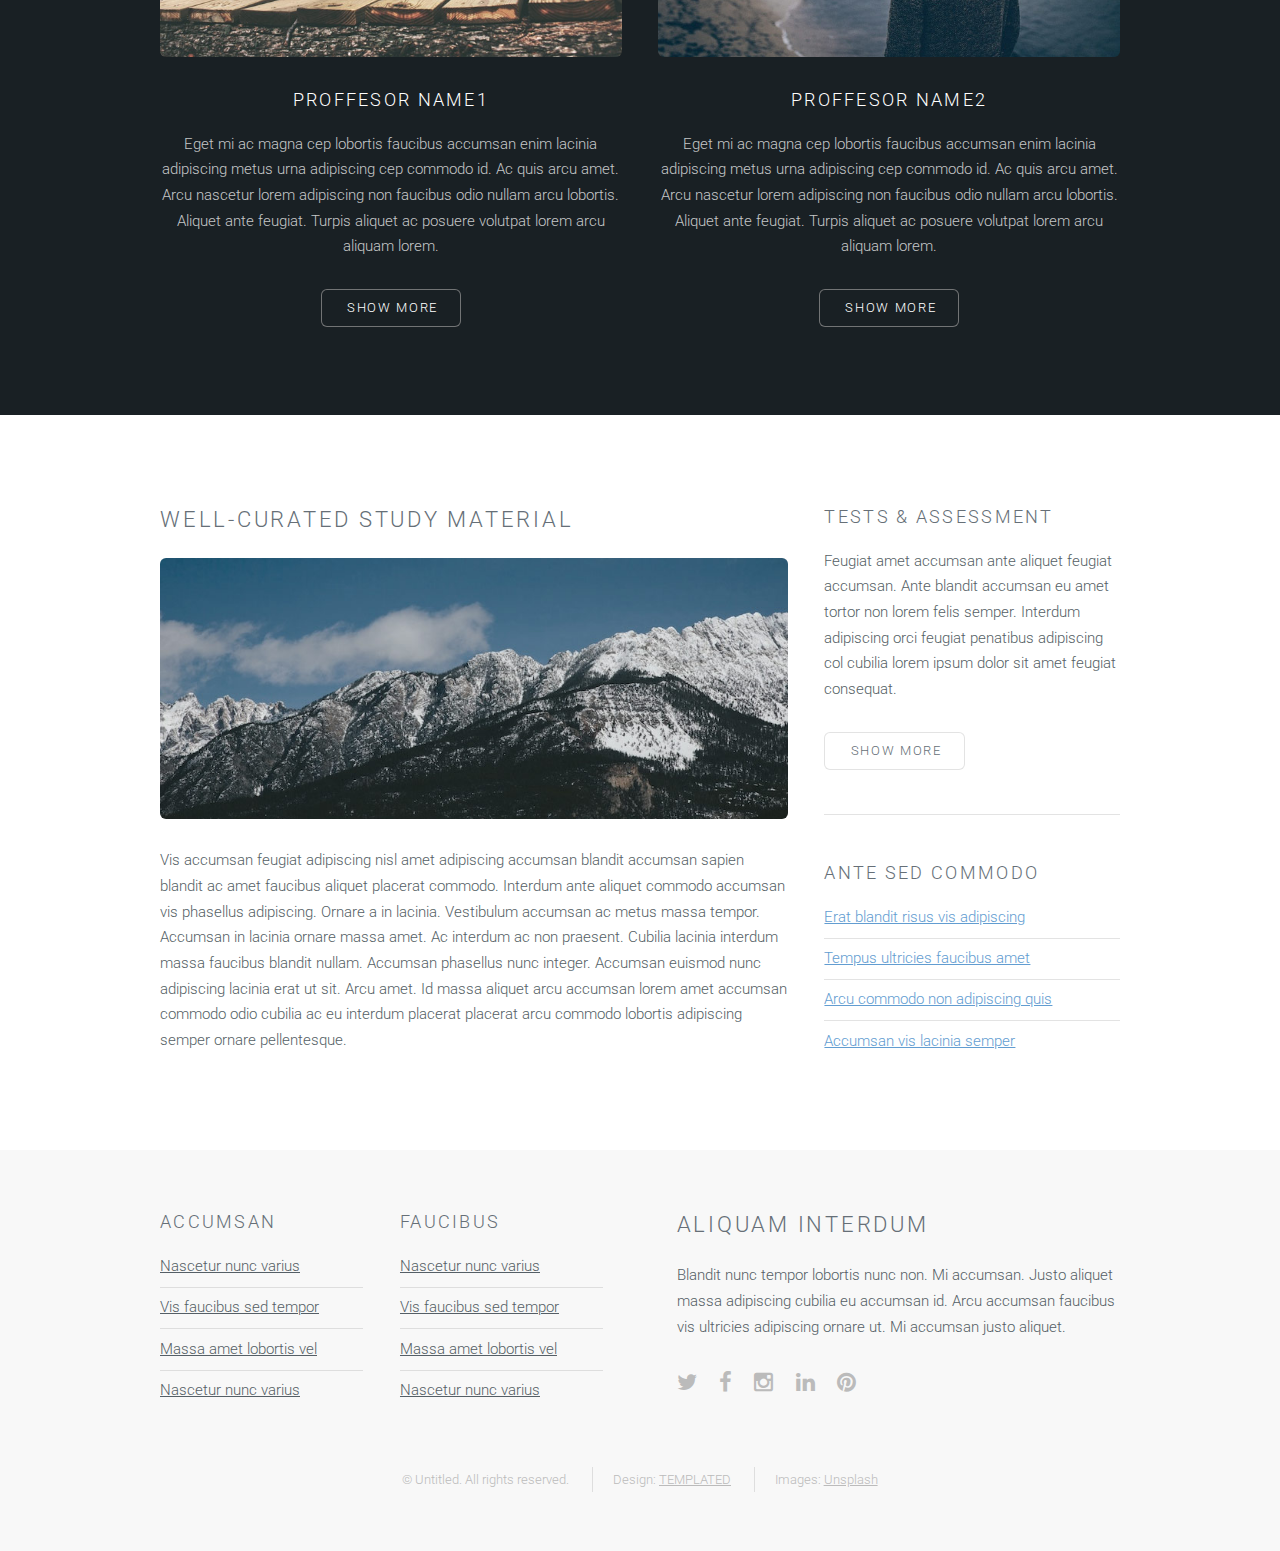
==== commit cf240f29: "commit added logo" ====
--- a/src/index.html
+++ b/src/index.html
@@ -7,6 +7,10 @@
 <html>
 	<head>
 		<title>Concept Coaching Centre</title>
+		<div class="header">
+  <img src="images/logo.png" alt="logo" />
+  <h1>Concept</h1>
+</div>
 		<meta http-equiv="content-type" content="text/html; charset=utf-8" />
 		<meta name="description" content="" />
 		<meta name="keywords" content="" />
--- a/src/css/style.css
+++ b/src/css/style.css
@@ -21,6 +21,19 @@
 		font-weight: 300;
 		line-height: 1.75em;
 	}
+
+	.header img {
+  float: left;
+  width: 100px;
+  height: 100px;
+  background: #555;
+}
+
+.header h1 {
+  position: relative;
+  top: 18px;
+  left: 10px;
+}
 
 	a {
 		color: #629DD1;
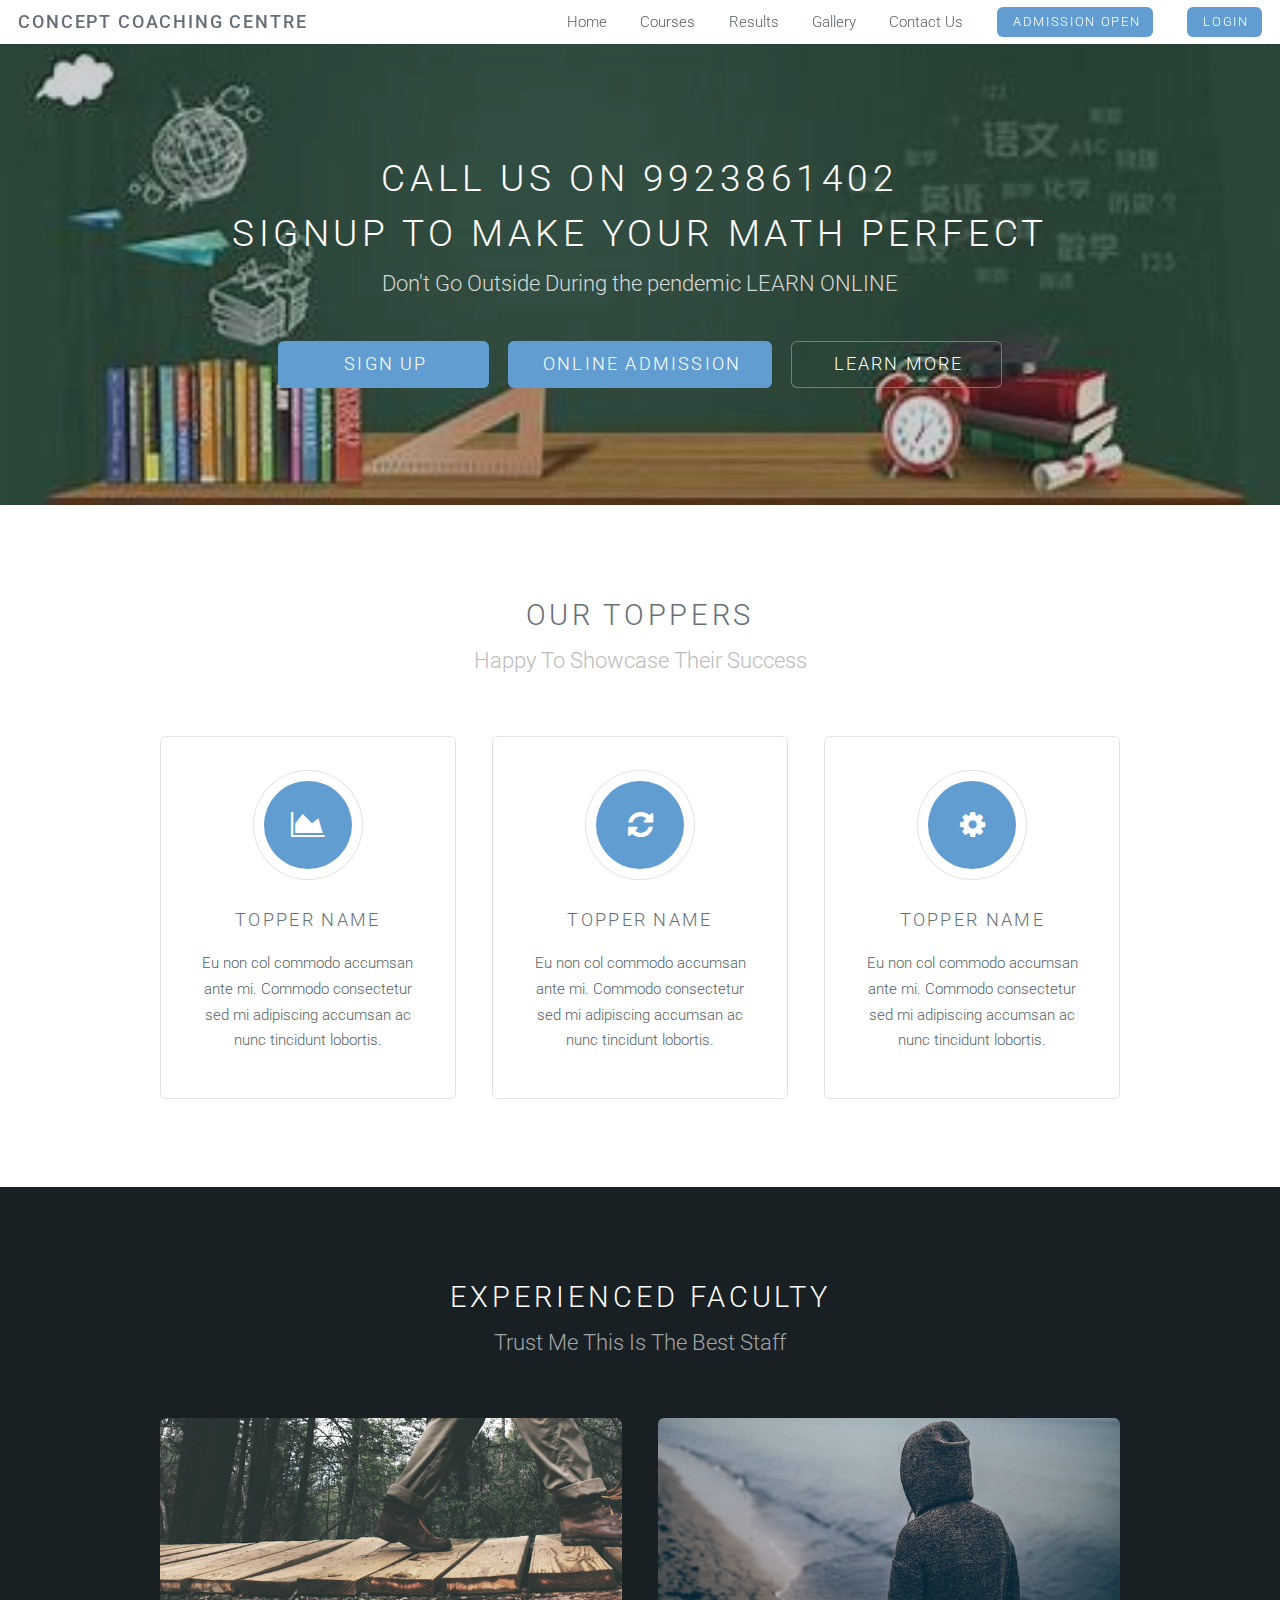
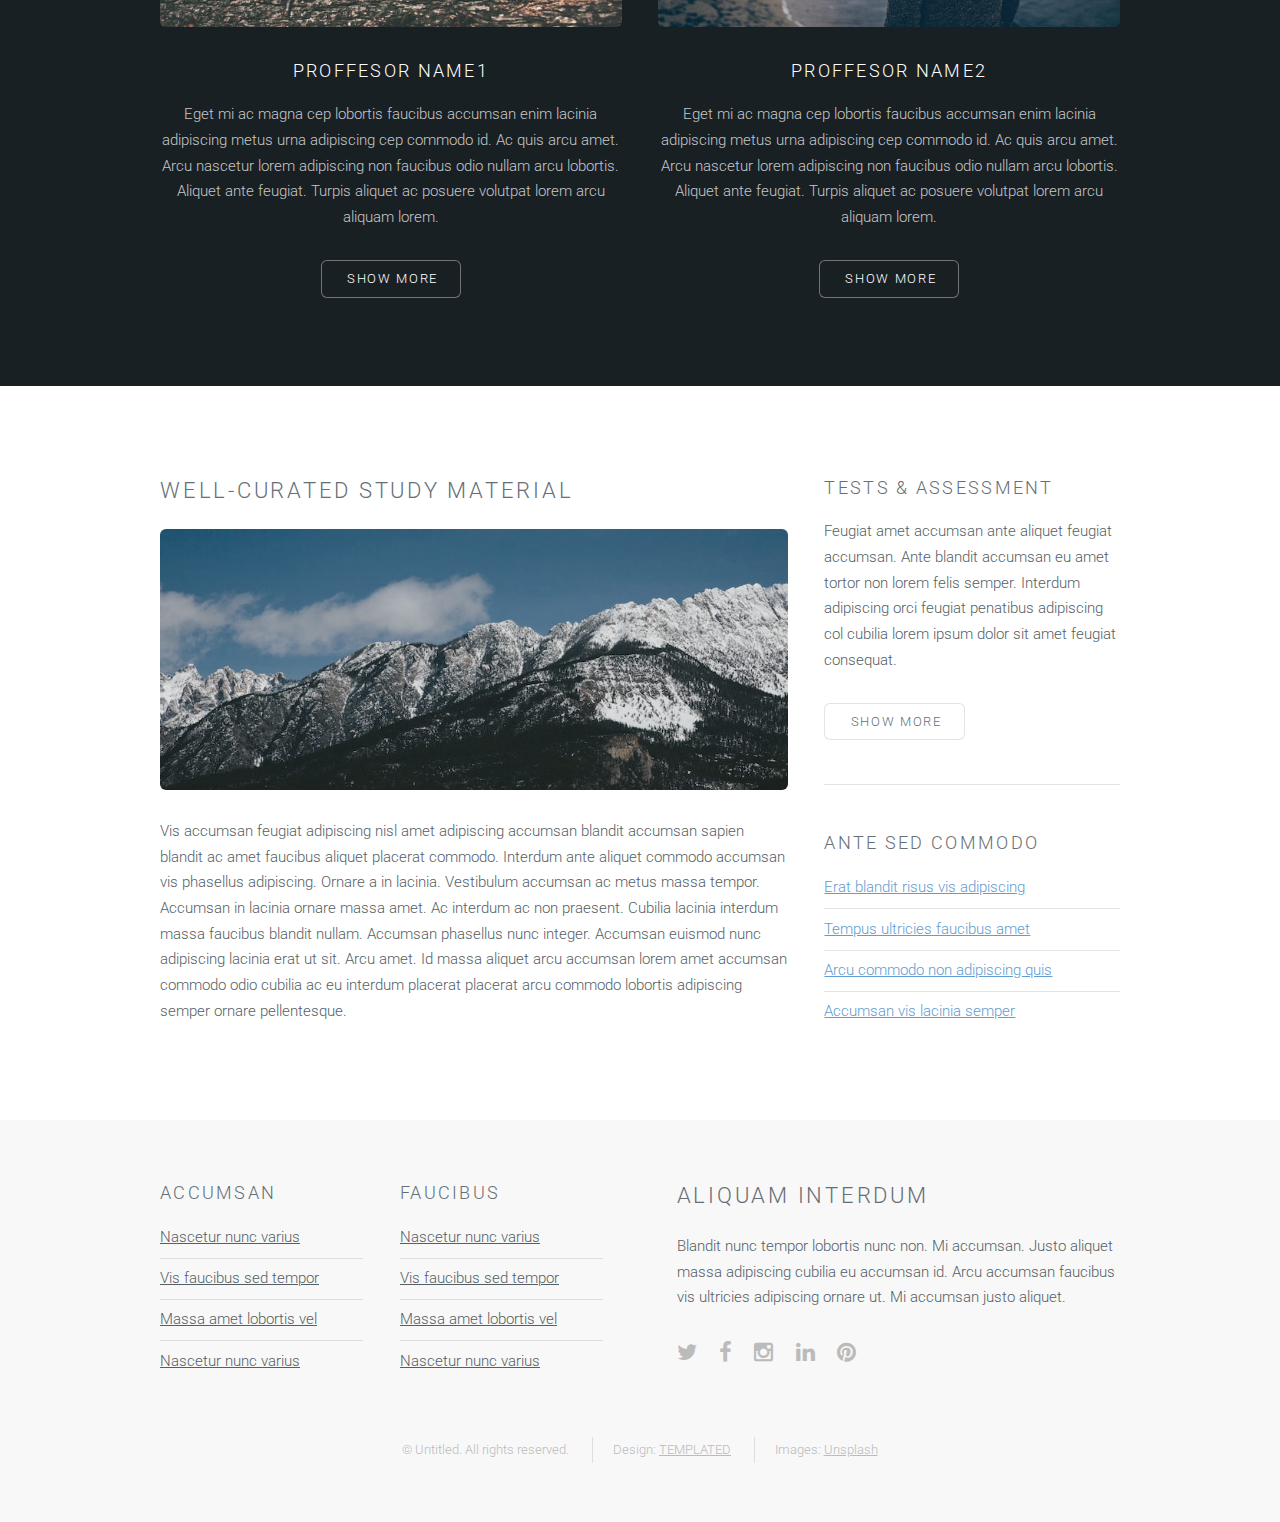
==== commit 2ec90249: "commit" ====
--- a/src/index.html
+++ b/src/index.html
@@ -6,11 +6,12 @@
 -->
 <html>
 	<head>
-		<title>Concept Coaching Centre</title>
+		<title>
 		<div class="header">
   <img src="images/logo.png" alt="logo" />
   <h1>Concept</h1>
 </div>
+</title>
 		<meta http-equiv="content-type" content="text/html; charset=utf-8" />
 		<meta name="description" content="" />
 		<meta name="keywords" content="" />
--- a/src/css/style.css
+++ b/src/css/style.css
@@ -24,8 +24,8 @@
 
 	.header img {
   float: left;
-  width: 100px;
-  height: 100px;
+  width: 250px;
+  height: 400px;
   background: #555;
 }
 
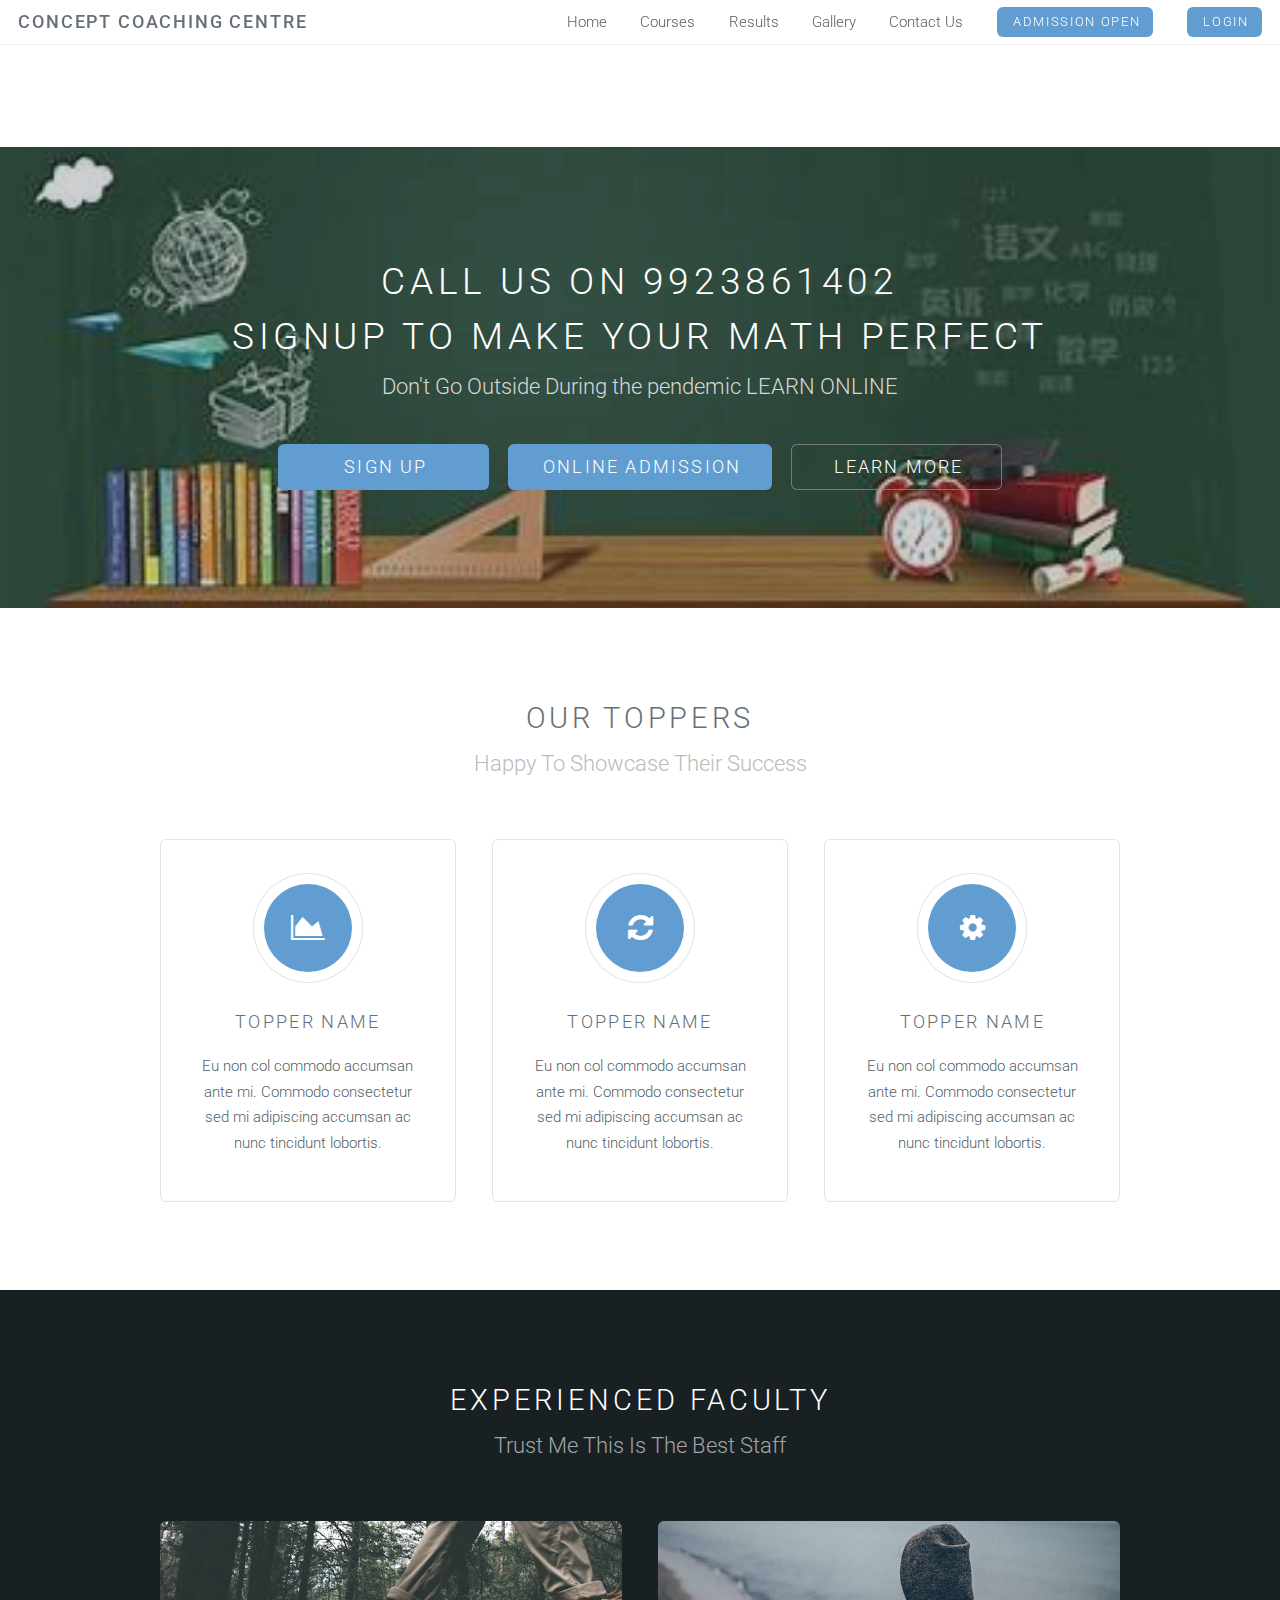
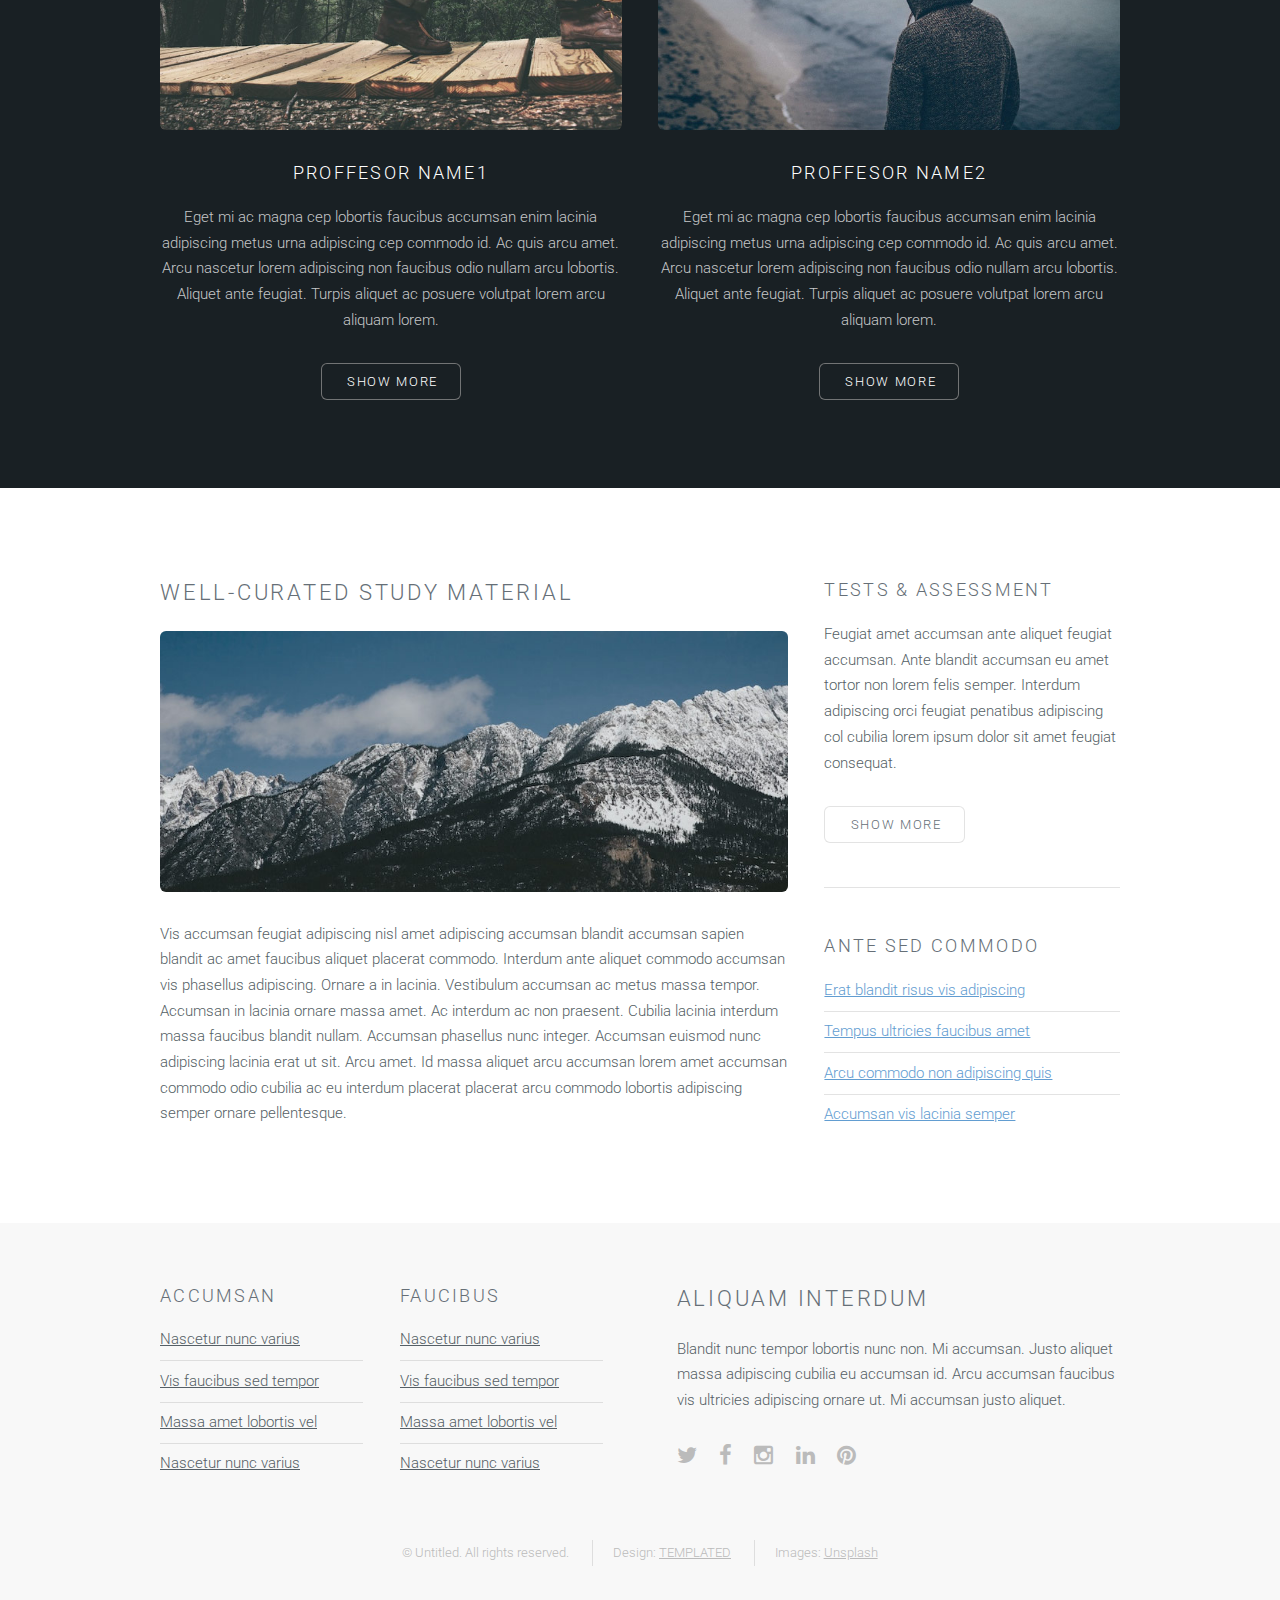
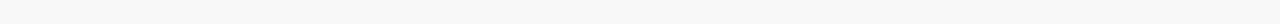
==== commit 00084b03: "comittt" ====
--- a/src/index.html
+++ b/src/index.html
@@ -11,7 +11,7 @@
   <img src="images/logo.png" alt="logo" />
   <h1>Concept</h1>
 </div>
-</title>
+</title><br><br><br><br>
 		<meta http-equiv="content-type" content="text/html; charset=utf-8" />
 		<meta name="description" content="" />
 		<meta name="keywords" content="" />
--- a/src/css/style.css
+++ b/src/css/style.css
@@ -25,7 +25,7 @@
 	.header img {
   float: left;
   width: 250px;
-  height: 400px;
+  height: 100px;
   background: #555;
 }
 
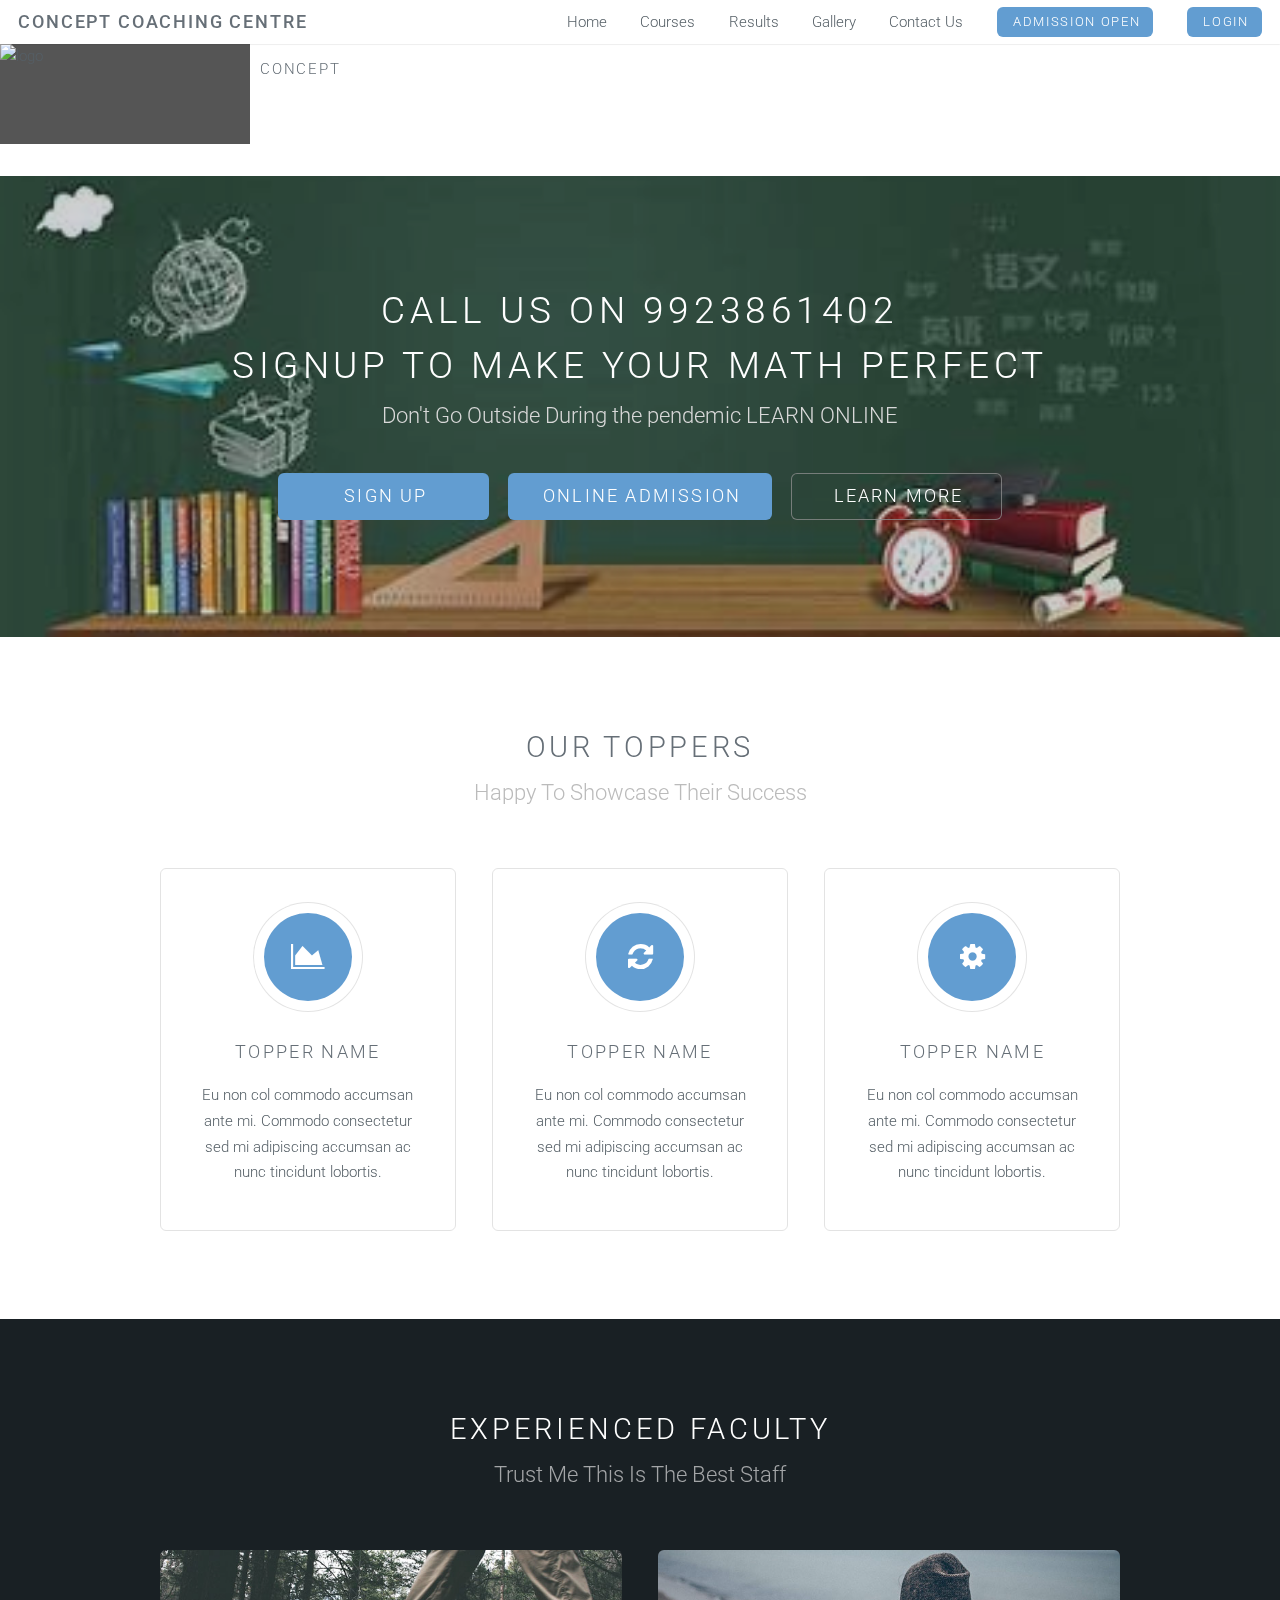
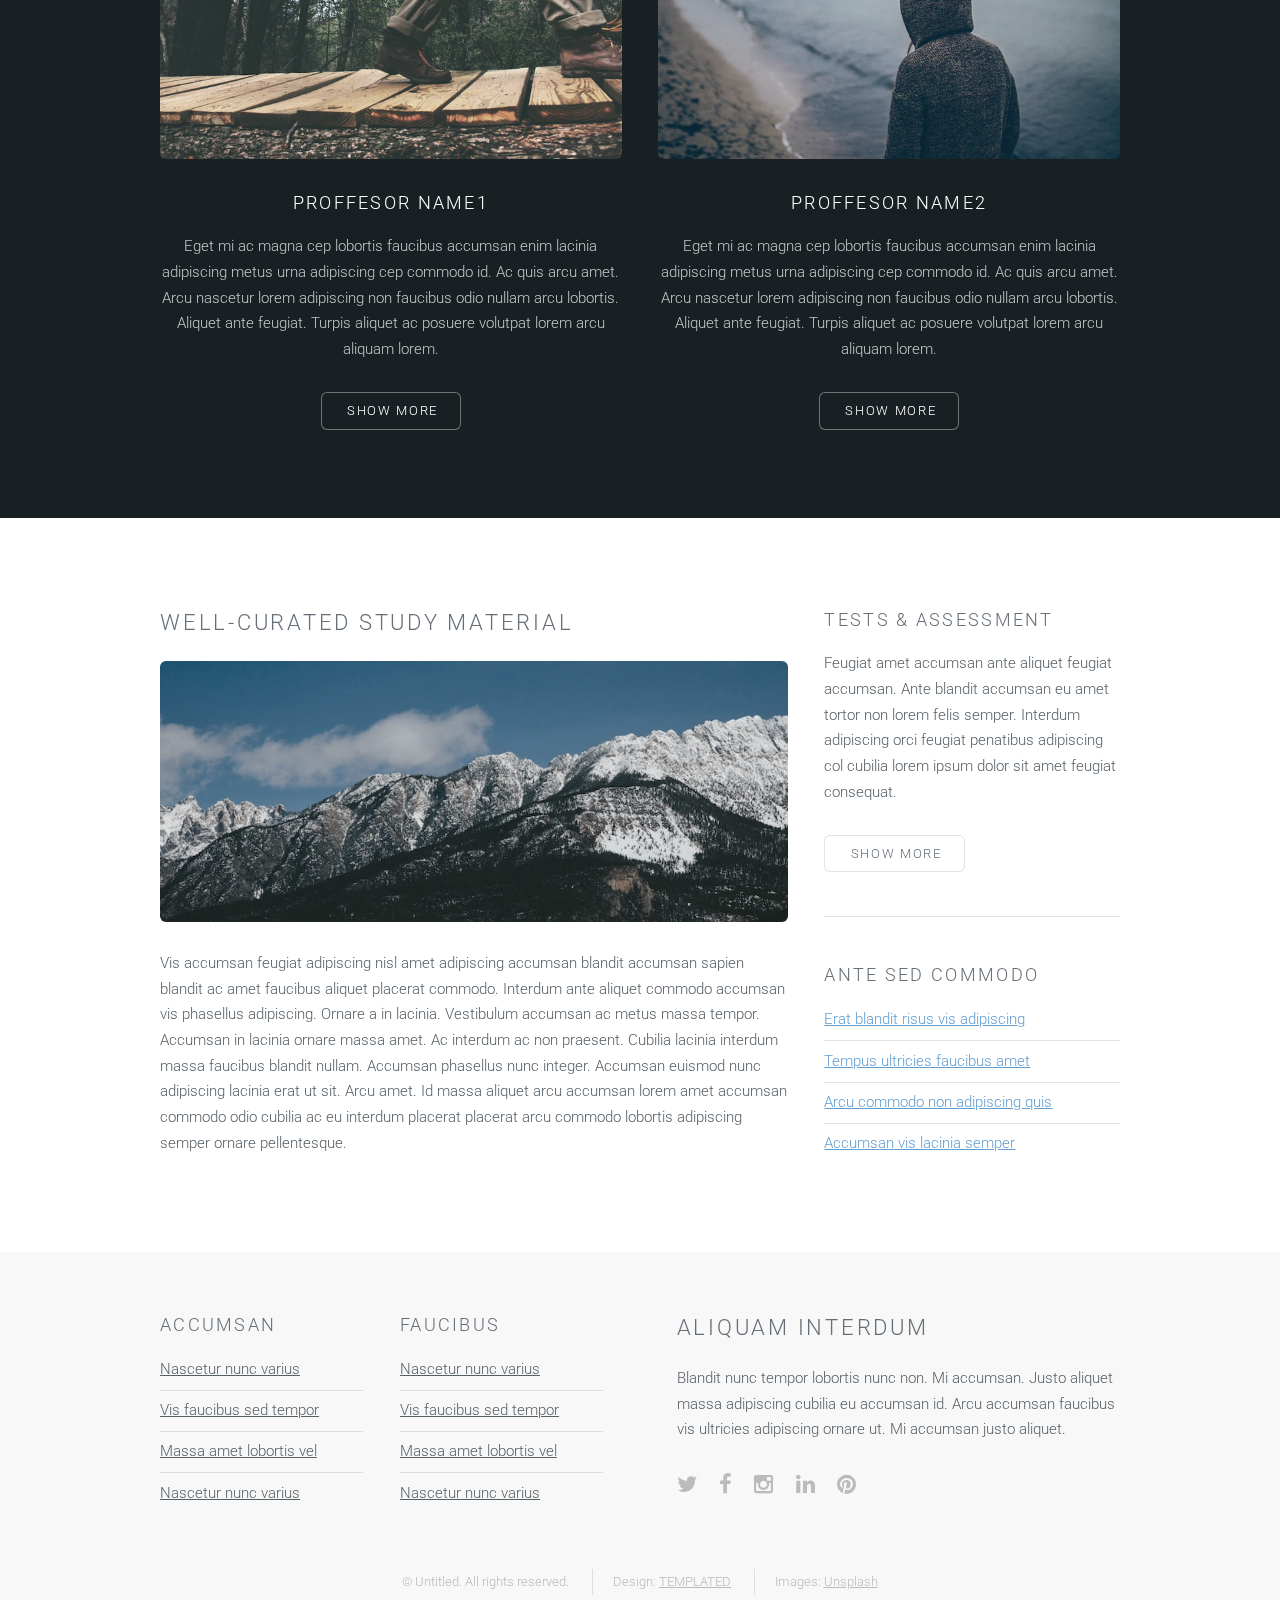
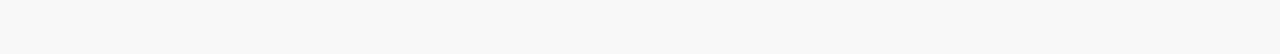
==== commit ce989a32: "commit" ====
--- a/src/index.html
+++ b/src/index.html
@@ -6,12 +6,12 @@
 -->
 <html>
 	<head>
-		<title>
+		<title></title>
 		<div class="header">
   <img src="images/logo.png" alt="logo" />
   <h1>Concept</h1>
 </div>
-</title><br><br><br><br>
+<br><br><br><br>
 		<meta http-equiv="content-type" content="text/html; charset=utf-8" />
 		<meta name="description" content="" />
 		<meta name="keywords" content="" />
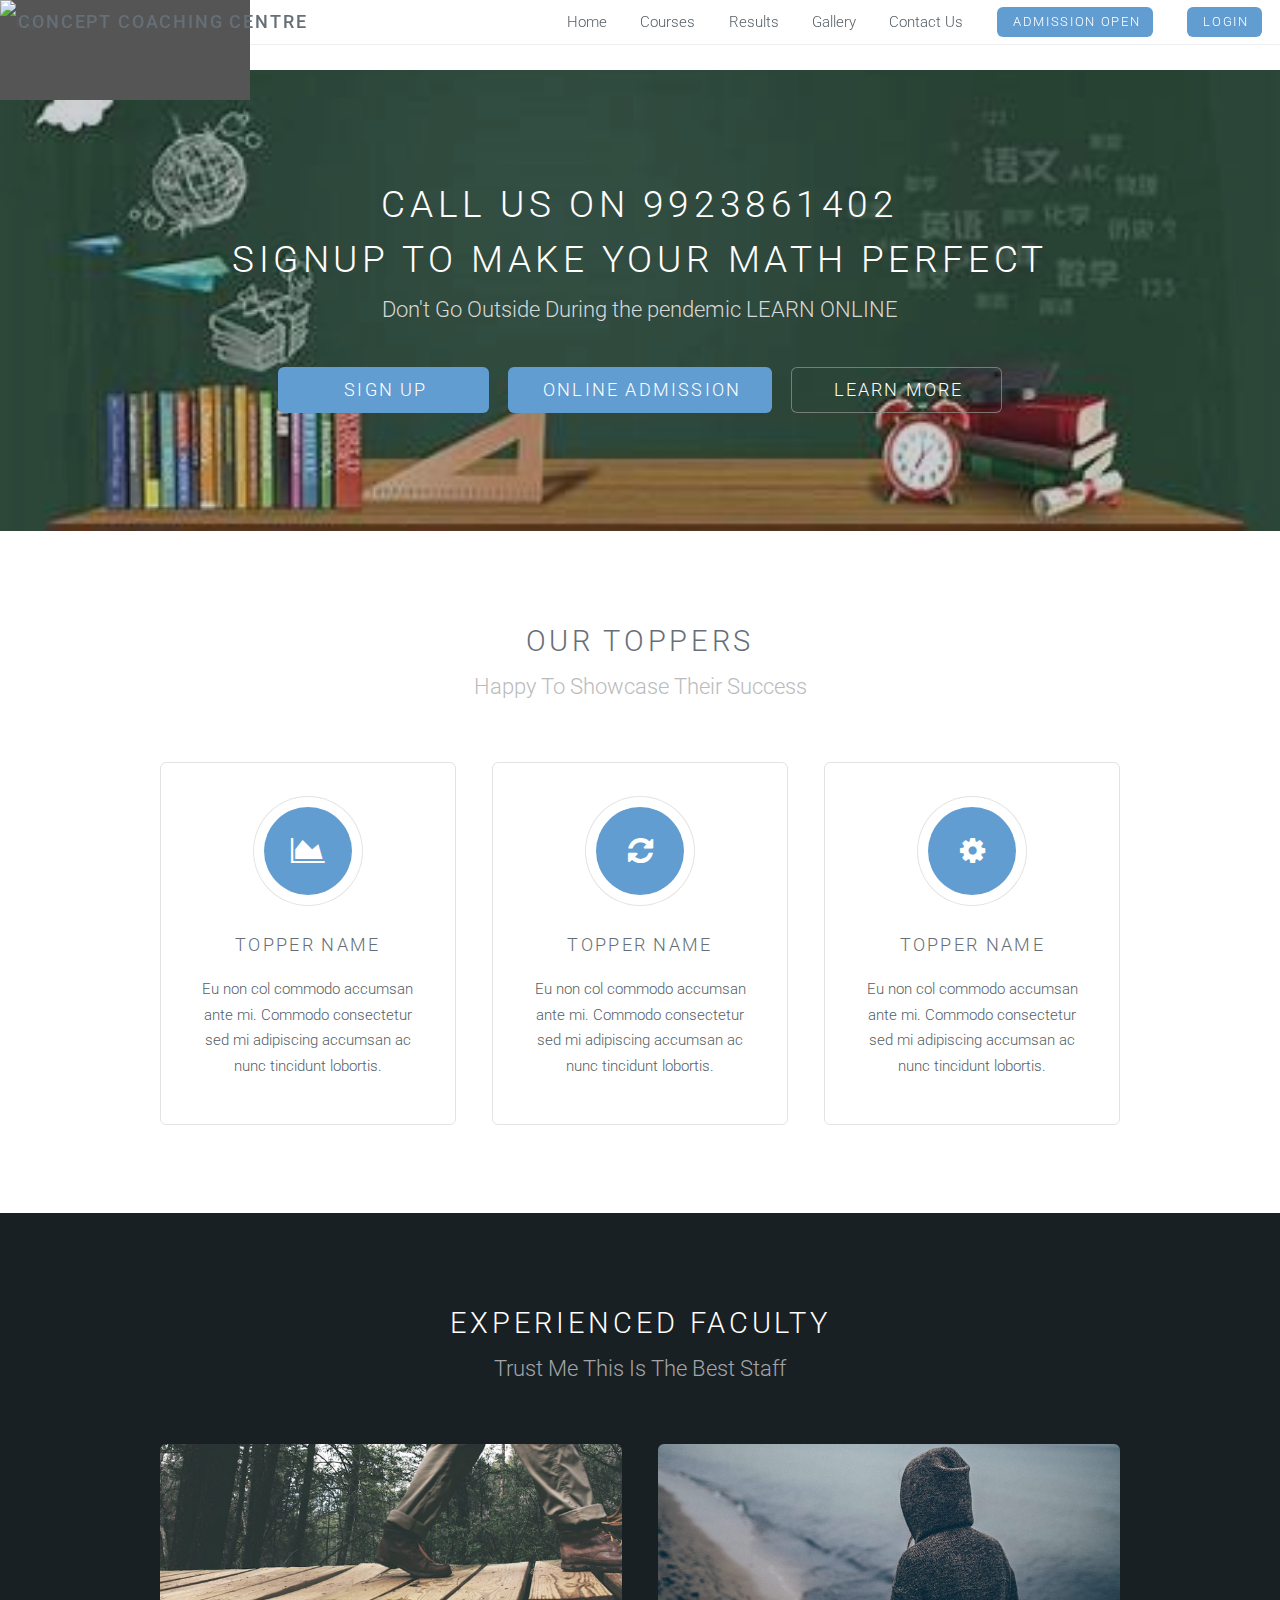
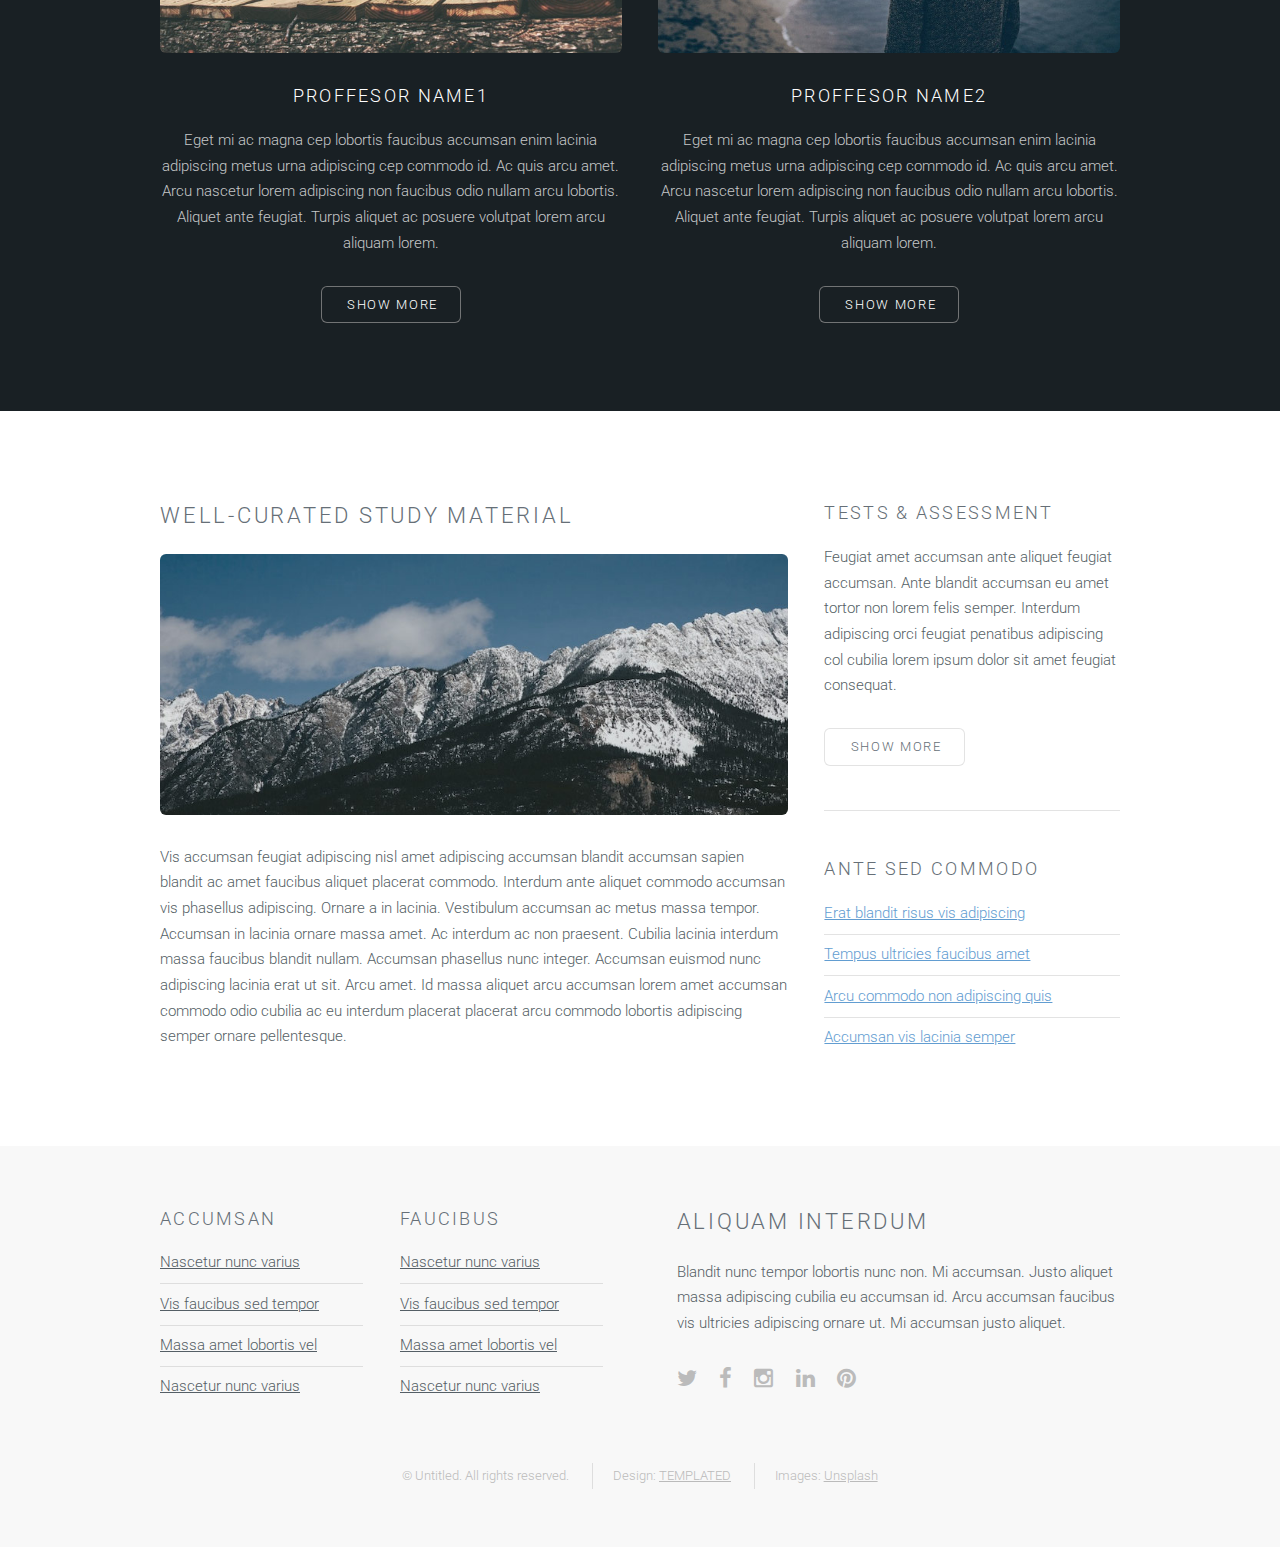
==== commit 654f8e63: "commit" ====
--- a/src/index.html
+++ b/src/index.html
@@ -6,12 +6,9 @@
 -->
 <html>
 	<head>
-		<title></title>
-		<div class="header">
-  <img src="images/logo.png" alt="logo" />
-  <h1>Concept</h1>
-</div>
-<br><br><br><br>
+		<title>ccc</title>
+
+<br>
 		<meta http-equiv="content-type" content="text/html; charset=utf-8" />
 		<meta name="description" content="" />
 		<meta name="keywords" content="" />
@@ -30,6 +27,9 @@
 
 		<!-- Header -->
 			<header id="header" class="skel-layers-fixed">
+				<div class="header">
+			<img src="images/logo.png" alt="logo" />
+		</div>
 				<h1><a href="#">Concept Coaching Centre </a></h1>
 				<nav id="nav">
 					<ul>
--- a/src/css/style.css
+++ b/src/css/style.css
@@ -31,8 +31,8 @@
 
 .header h1 {
   position: relative;
-  top: 18px;
-  left: 10px;
+  top: 2px;
+  left: 5px;
 }
 
 	a {
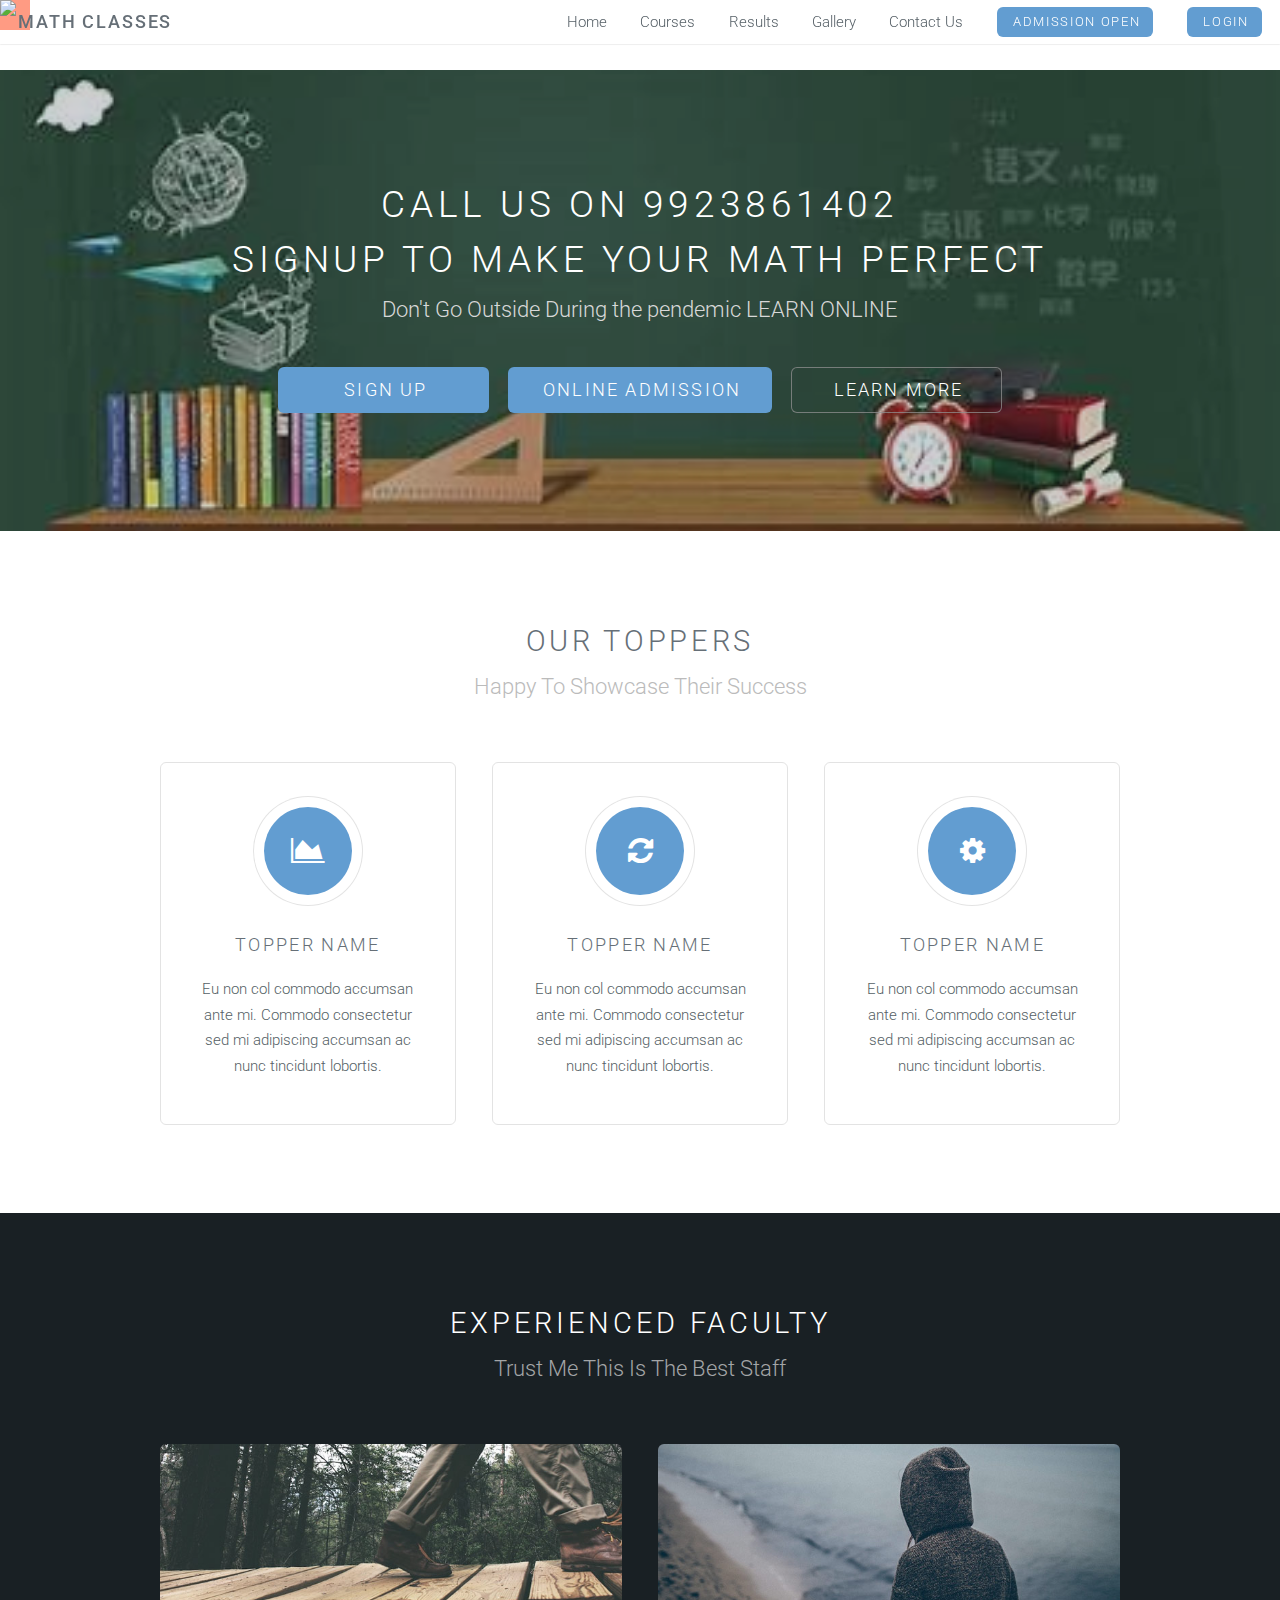
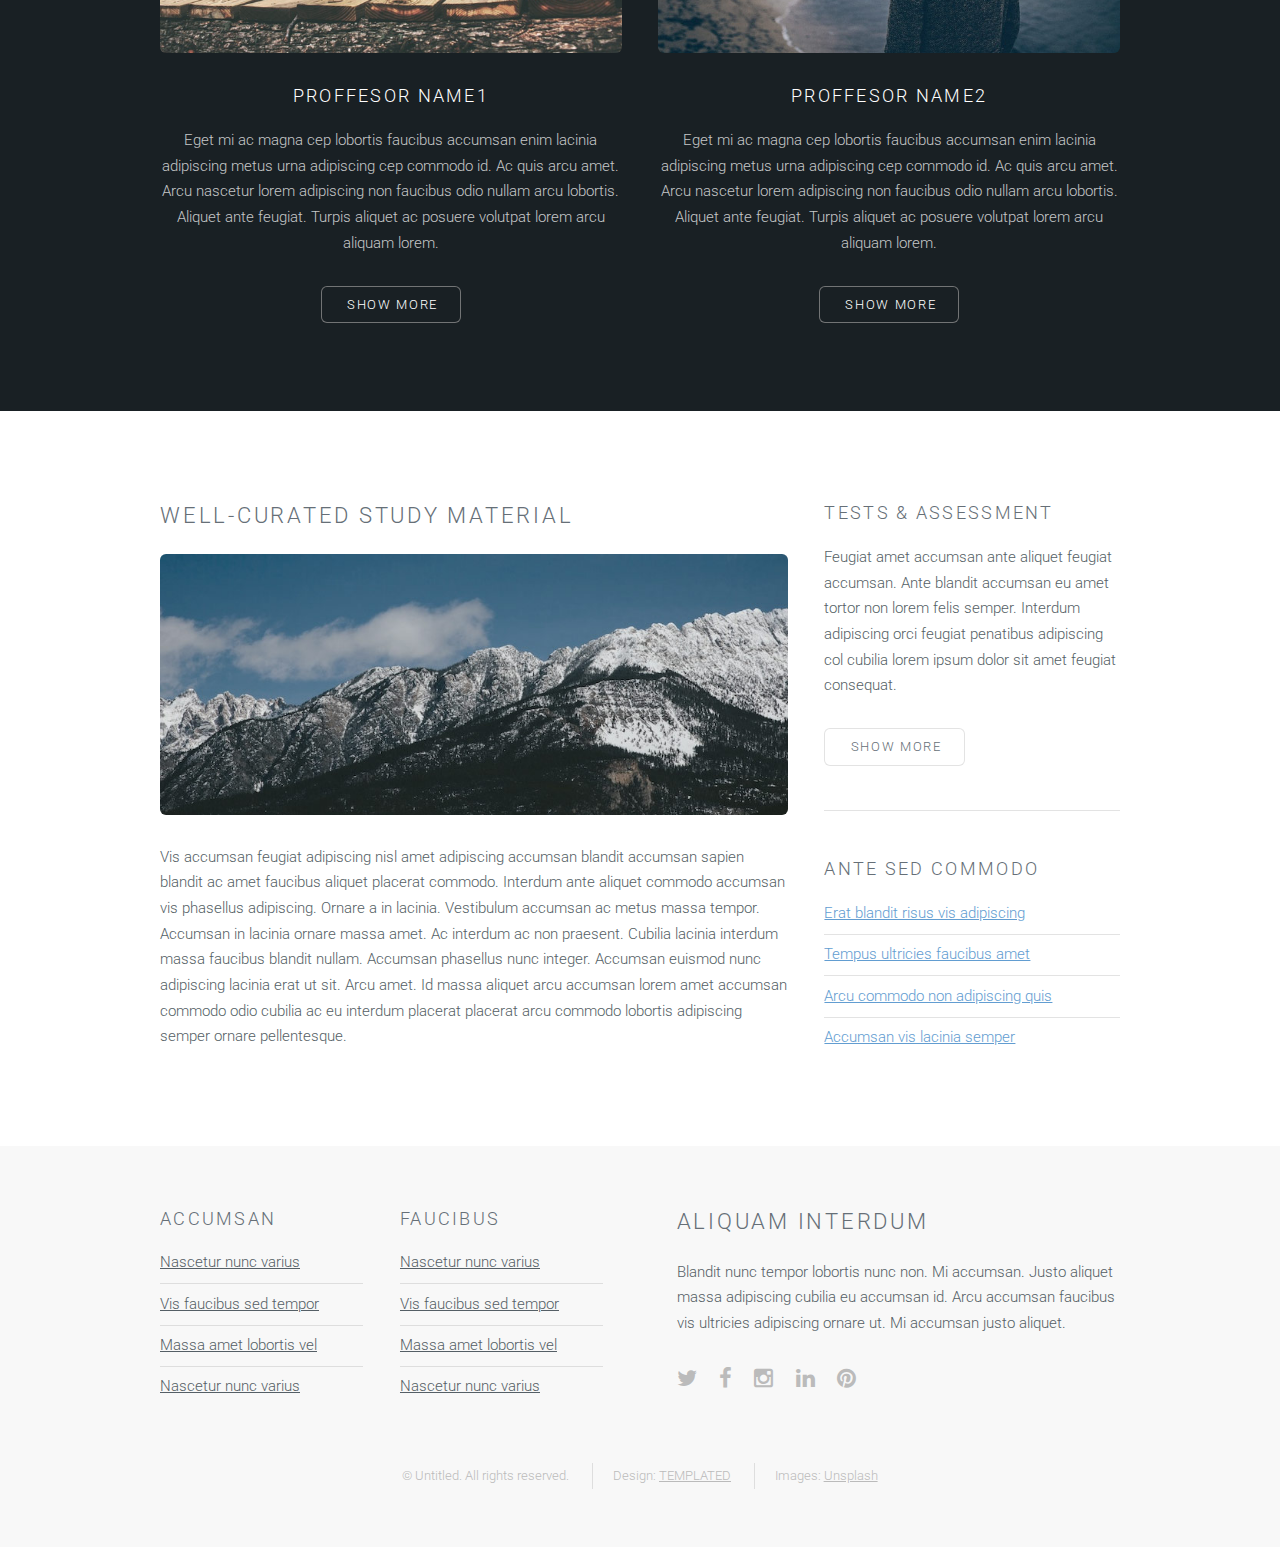
==== commit 8dea3890: "commit" ====
--- a/src/index.html
+++ b/src/index.html
@@ -30,7 +30,7 @@
 				<div class="header">
 			<img src="images/logo.png" alt="logo" />
 		</div>
-				<h1><a href="#">Concept Coaching Centre </a></h1>
+				<h1><b><a href="#">             Math classes </a></b></h1>
 				<nav id="nav">
 					<ul>
 						<li><a href="index.html">Home</a></li>
--- a/src/css/style.css
+++ b/src/css/style.css
@@ -24,15 +24,15 @@
 
 	.header img {
   float: left;
-  width: 250px;
-  height: 100px;
-  background: #555;
+  width: 30px;
+  height: 30px;
+  background: #ff9b83;
 }
 
 .header h1 {
   position: relative;
-  top: 2px;
-  left: 5px;
+  top: 0px;
+  left: 1px;
 }
 
 	a {
